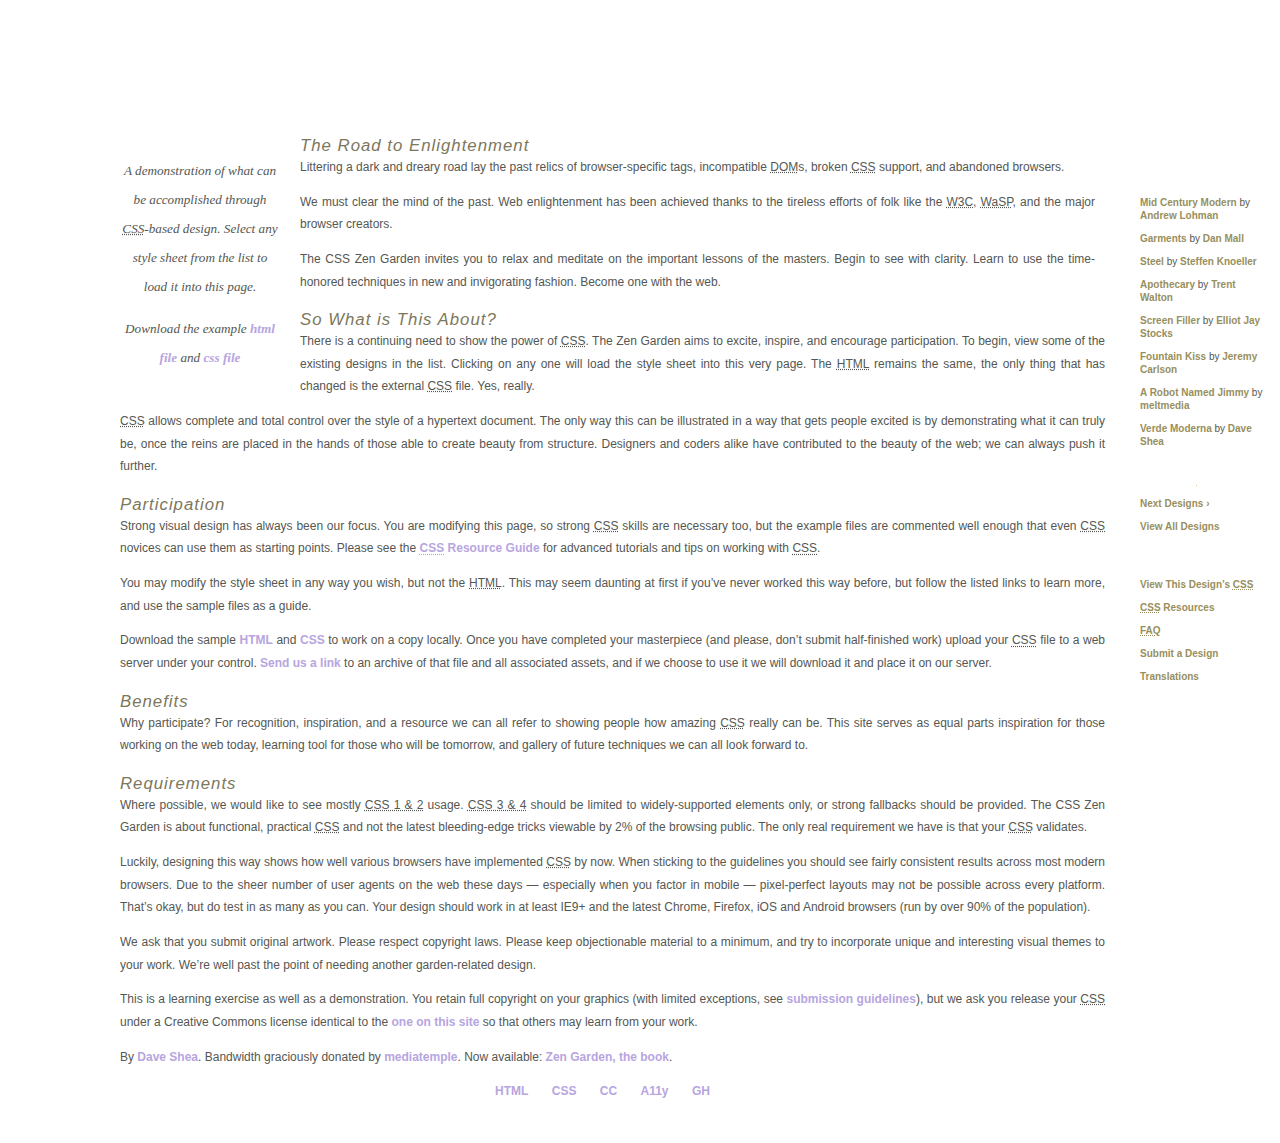
==== project/index.html @ 57f55261 "styleguide outline" ====
<!DOCTYPE html>
<html lang="en">
<head>
	<meta charset="utf-8">
	<title>CSS Zen Garden: The Beauty of CSS Design</title>

	<link rel="stylesheet" media="screen" href="style.css?v=8may2013">
	<link rel="alternate" type="application/rss+xml" title="RSS" href="http://www.csszengarden.com/zengarden.xml">

	<meta name="viewport" content="width=device-width, initial-scale=1.0">
	<meta name="author" content="Dave Shea">
	<meta name="description" content="A demonstration of what can be accomplished visually through CSS-based design.">
	<meta name="robots" content="all">


	<!--[if lt IE 9]>
	<script src="script/html5shiv.js"></script>
	<![endif]-->
</head>

<!--



	View source is a feature, not a bug. Thanks for your curiosity and
	interest in participating!

	Here are the submission guidelines for the new and improved csszengarden.com:

	- CSS3? Of course! Prefix for ALL browsers where necessary.
	- go responsive; test your layout at multiple screen sizes.
	- your browser testing baseline: IE9+, recent Chrome/Firefox/Safari, and iOS/Android
	- Graceful degradation is acceptable, and in fact highly encouraged.
	- use classes for styling. Don't use ids.
	- web fonts are cool, just make sure you have a license to share the files. Hosted 
	  services that are applied via the CSS file (ie. Google Fonts) will work fine, but
	  most that require custom HTML won't. TypeKit is supported, see the readme on this
	  page for usage instructions: https://github.com/mezzoblue/csszengarden.com/

	And a few tips on building your CSS file:

	- use :first-child, :last-child and :nth-child to get at non-classed elements
	- use ::before and ::after to create pseudo-elements for extra styling
	- use multiple background images to apply as many as you need to any element
	- use the Kellum Method for image replacement, if still needed. http://goo.gl/GXxdI
	- don't rely on the extra divs at the bottom. Use ::before and ::after instead.

		
-->

<body id="css-zen-garden">
<div class="page-wrapper">

	<section class="intro" id="zen-intro">
		<header role="banner">
			<h1>CSS Zen Garden</h1>
			<h2>The Beauty of <abbr title="Cascading Style Sheets">CSS</abbr> Design</h2>
		</header>

		<div class="summary" id="zen-summary" role="article">
			<p>A demonstration of what can be accomplished through <abbr title="Cascading Style Sheets">CSS</abbr>-based design. Select any style sheet from the list to load it into this page.</p>
			<p>Download the example <a href="/examples/index" title="This page's source HTML code, not to be modified.">html file</a> and <a href="/examples/style.css" title="This page's sample CSS, the file you may modify.">css file</a></p>
		</div>

		<div class="preamble" id="zen-preamble" role="article">
			<h3>The Road to Enlightenment</h3>
			<p>Littering a dark and dreary road lay the past relics of browser-specific tags, incompatible <abbr title="Document Object Model">DOM</abbr>s, broken <abbr title="Cascading Style Sheets">CSS</abbr> support, and abandoned browsers.</p>
			<p>We must clear the mind of the past. Web enlightenment has been achieved thanks to the tireless efforts of folk like the <abbr title="World Wide Web Consortium">W3C</abbr>, <abbr title="Web Standards Project">WaSP</abbr>, and the major browser creators.</p>
			<p>The CSS Zen Garden invites you to relax and meditate on the important lessons of the masters. Begin to see with clarity. Learn to use the time-honored techniques in new and invigorating fashion. Become one with the web.</p>
		</div>
	</section>

	<div class="main supporting" id="zen-supporting" role="main">
		<div class="explanation" id="zen-explanation" role="article">
			<h3>So What is This About?</h3>
			<p>There is a continuing need to show the power of <abbr title="Cascading Style Sheets">CSS</abbr>. The Zen Garden aims to excite, inspire, and encourage participation. To begin, view some of the existing designs in the list. Clicking on any one will load the style sheet into this very page. The <abbr title="HyperText Markup Language">HTML</abbr> remains the same, the only thing that has changed is the external <abbr title="Cascading Style Sheets">CSS</abbr> file. Yes, really.</p>
			<p><abbr title="Cascading Style Sheets">CSS</abbr> allows complete and total control over the style of a hypertext document. The only way this can be illustrated in a way that gets people excited is by demonstrating what it can truly be, once the reins are placed in the hands of those able to create beauty from structure. Designers and coders alike have contributed to the beauty of the web; we can always push it further.</p>
		</div>

		<div class="participation" id="zen-participation" role="article">
			<h3>Participation</h3>
			<p>Strong visual design has always been our focus. You are modifying this page, so strong <abbr title="Cascading Style Sheets">CSS</abbr> skills are necessary too, but the example files are commented well enough that even <abbr title="Cascading Style Sheets">CSS</abbr> novices can use them as starting points. Please see the <a href="http://www.mezzoblue.com/zengarden/resources/" title="A listing of CSS-related resources"><abbr title="Cascading Style Sheets">CSS</abbr> Resource Guide</a> for advanced tutorials and tips on working with <abbr title="Cascading Style Sheets">CSS</abbr>.</p>
			<p>You may modify the style sheet in any way you wish, but not the <abbr title="HyperText Markup Language">HTML</abbr>. This may seem daunting at first if you&#8217;ve never worked this way before, but follow the listed links to learn more, and use the sample files as a guide.</p>
			<p>Download the sample <a href="/examples/index" title="This page's source HTML code, not to be modified.">HTML</a> and <a href="/examples/style.css" title="This page's sample CSS, the file you may modify.">CSS</a> to work on a copy locally. Once you have completed your masterpiece (and please, don&#8217;t submit half-finished work) upload your <abbr title="Cascading Style Sheets">CSS</abbr> file to a web server under your control. <a href="http://www.mezzoblue.com/zengarden/submit/" title="Use the contact form to send us your CSS file">Send us a link</a> to an archive of that file and all associated assets, and if we choose to use it we will download it and place it on our server.</p>
		</div>

		<div class="benefits" id="zen-benefits" role="article">
			<h3>Benefits</h3>
			<p>Why participate? For recognition, inspiration, and a resource we can all refer to showing people how amazing <abbr title="Cascading Style Sheets">CSS</abbr> really can be. This site serves as equal parts inspiration for those working on the web today, learning tool for those who will be tomorrow, and gallery of future techniques we can all look forward to.</p>
		</div>

		<div class="requirements" id="zen-requirements" role="article">
			<h3>Requirements</h3>
			<p>Where possible, we would like to see mostly <abbr title="Cascading Style Sheets, levels 1 and 2">CSS 1 &amp; 2</abbr> usage. <abbr title="Cascading Style Sheets, levels 3 and 4">CSS 3 &amp; 4</abbr> should be limited to widely-supported elements only, or strong fallbacks should be provided. The CSS Zen Garden is about functional, practical <abbr title="Cascading Style Sheets">CSS</abbr> and not the latest bleeding-edge tricks viewable by 2% of the browsing public. The only real requirement we have is that your <abbr title="Cascading Style Sheets">CSS</abbr> validates.</p>
			<p>Luckily, designing this way shows how well various browsers have implemented <abbr title="Cascading Style Sheets">CSS</abbr> by now. When sticking to the guidelines you should see fairly consistent results across most modern browsers. Due to the sheer number of user agents on the web these days &#8212; especially when you factor in mobile &#8212; pixel-perfect layouts may not be possible across every platform. That&#8217;s okay, but do test in as many as you can. Your design should work in at least IE9+ and the latest Chrome, Firefox, iOS and Android browsers (run by over 90% of the population).</p>
			<p>We ask that you submit original artwork. Please respect copyright laws. Please keep objectionable material to a minimum, and try to incorporate unique and interesting visual themes to your work. We&#8217;re well past the point of needing another garden-related design.</p>
			<p>This is a learning exercise as well as a demonstration. You retain full copyright on your graphics (with limited exceptions, see <a href="http://www.mezzoblue.com/zengarden/submit/guidelines/">submission guidelines</a>), but we ask you release your <abbr title="Cascading Style Sheets">CSS</abbr> under a Creative Commons license identical to the <a href="http://creativecommons.org/licenses/by-nc-sa/3.0/" title="View the Zen Garden's license information.">one on this site</a> so that others may learn from your work.</p>
			<p role="contentinfo">By <a href="http://www.mezzoblue.com/">Dave Shea</a>. Bandwidth graciously donated by <a href="http://www.mediatemple.net/">mediatemple</a>. Now available: <a href="http://www.amazon.com/exec/obidos/ASIN/0321303474/mezzoblue-20/">Zen Garden, the book</a>.</p>
		</div>

		<footer>
			<a href="http://validator.w3.org/check/referer" title="Check the validity of this site&#8217;s HTML" class="zen-validate-html">HTML</a>
			<a href="http://jigsaw.w3.org/css-validator/check/referer" title="Check the validity of this site&#8217;s CSS" class="zen-validate-css">CSS</a>
			<a href="http://creativecommons.org/licenses/by-nc-sa/3.0/" title="View the Creative Commons license of this site: Attribution-NonCommercial-ShareAlike." class="zen-license">CC</a>
			<a href="http://mezzoblue.com/zengarden/faq/#aaa" title="Read about the accessibility of this site" class="zen-accessibility">A11y</a>
			<a href="https://github.com/mezzoblue/csszengarden.com" title="Fork this site on Github" class="zen-github">GH</a>
		</footer>

	</div>


	<aside class="sidebar" role="complementary">
		<div class="wrapper">

			<div class="design-selection" id="design-selection">
				<h3 class="select">Select a Design:</h3>
				<nav role="navigation">
					<ul>
					<li>
						<a href="/221/" class="design-name">Mid Century Modern</a> by						<a href="http://andrewlohman.com/" class="designer-name">Andrew Lohman</a>
					</li>					<li>
						<a href="/220/" class="design-name">Garments</a> by						<a href="http://danielmall.com/" class="designer-name">Dan Mall</a>
					</li>					<li>
						<a href="/219/" class="design-name">Steel</a> by						<a href="http://steffen-knoeller.de" class="designer-name">Steffen Knoeller</a>
					</li>					<li>
						<a href="/218/" class="design-name">Apothecary</a> by						<a href="http://trentwalton.com" class="designer-name">Trent Walton</a>
					</li>					<li>
						<a href="/217/" class="design-name">Screen Filler</a> by						<a href="http://elliotjaystocks.com/" class="designer-name">Elliot Jay Stocks</a>
					</li>					<li>
						<a href="/216/" class="design-name">Fountain Kiss</a> by						<a href="http://jeremycarlson.com" class="designer-name">Jeremy Carlson</a>
					</li>					<li>
						<a href="/215/" class="design-name">A Robot Named Jimmy</a> by						<a href="http://meltmedia.com/" class="designer-name">meltmedia</a>
					</li>					<li>
						<a href="/214/" class="design-name">Verde Moderna</a> by						<a href="http://www.mezzoblue.com/" class="designer-name">Dave Shea</a>
					</li>					</ul>
				</nav>
			</div>

			<div class="design-archives" id="design-archives">
				<h3 class="archives">Archives:</h3>
				<nav role="navigation">
					<ul>
						<li class="next">
							<a href="/214/page1">
								Next Designs <span class="indicator">&rsaquo;</span>
							</a>
						</li>
						<li class="viewall">
							<a href="http://www.mezzoblue.com/zengarden/alldesigns/" title="View every submission to the Zen Garden.">
								View All Designs							</a>
						</li>
					</ul>
				</nav>
			</div>

			<div class="zen-resources" id="zen-resources">
				<h3 class="resources">Resources:</h3>
				<ul>
					<li class="view-css">
						<a href="style.css" title="View the source CSS file of the currently-viewed design.">
							View This Design&#8217;s <abbr title="Cascading Style Sheets">CSS</abbr>						</a>
					</li>
					<li class="css-resources">
						<a href="http://www.mezzoblue.com/zengarden/resources/" title="Links to great sites with information on using CSS.">
							<abbr title="Cascading Style Sheets">CSS</abbr> Resources						</a>
					</li>
					<li class="zen-faq">
						<a href="http://www.mezzoblue.com/zengarden/faq/" title="A list of Frequently Asked Questions about the Zen Garden.">
							<abbr title="Frequently Asked Questions">FAQ</abbr>						</a>
					</li>
					<li class="zen-submit">
						<a href="http://www.mezzoblue.com/zengarden/submit/" title="Send in your own CSS file.">
							Submit a Design						</a>
					</li>
					<li class="zen-translations">
						<a href="http://www.mezzoblue.com/zengarden/translations/" title="View translated versions of this page.">
							Translations						</a>
					</li>
				</ul>
			</div>
		</div>
	</aside>


</div>

<!--

	These superfluous divs/spans were originally provided as catch-alls to add extra imagery.
	These days we have full ::before and ::after support, favour using those instead.
	These only remain for historical design compatibility. They might go away one day.
		
-->
<div class="extra1" role="presentation"></div><div class="extra2" role="presentation"></div><div class="extra3" role="presentation"></div>
<div class="extra4" role="presentation"></div><div class="extra5" role="presentation"></div><div class="extra6" role="presentation"></div>

</body>
</html>
---- project/style.css ----
/* css Zen Garden default style v1.02 */
/* css released under Creative Commons License - http://creativecommons.org/licenses/by-nc-sa/1.0/  */

/* This file based on 'Tranquille' by Dave Shea */
/* You may use this file as a foundation for any new work, but you may find it easier to start from scratch. */
/* Not all elements are defined in this file, so you'll most likely want to refer to the xhtml as well. */

/* Your images should be linked as if the CSS file sits in the same folder as the images. ie. no paths. */


/* basic elements */
html {
	margin: 0;
	padding: 0;
	}
body { 
	font: 75% georgia, sans-serif;
	line-height: 1.88889;
	color: #555753; 
	background: #fff url(http://csszengarden.com/001/blossoms.jpg) no-repeat bottom right; 
	margin: 0; 
	padding: 0;
	}
p { 
	margin-top: 0; 
	text-align: justify;
	}
h3 { 
	font: italic normal 1.4em georgia, sans-serif;
	letter-spacing: 1px; 
	margin-bottom: 0; 
	color: #7D775C;
	}
a:link { 
	font-weight: bold; 
	text-decoration: none; 
	color: #B7A5DF;
	}
a:visited { 
	font-weight: bold; 
	text-decoration: none; 
	color: #D4CDDC;
	}
a:hover, a:focus, a:active { 
	text-decoration: underline; 
	color: #9685BA;
	}
abbr {
	border-bottom: none;
	}


/* specific divs */
.page-wrapper { 
	background: url(http://csszengarden.com/001/zen-bg.jpg) no-repeat top left; 
	padding: 0 175px 0 110px;  
	margin: 0; 
	position: relative;
	}

.intro { 
	min-width: 470px;
	width: 100%;
	}

header h1 { 
	background: transparent url(http://csszengarden.com/001/h1.gif) no-repeat top left;
	margin-top: 10px;
	display: block;
	width: 219px;
	height: 87px;
	float: left;

	text-indent: 100%;
	white-space: nowrap;
	overflow: hidden;
	}
header h2 { 
	background: transparent url(http://csszengarden.com/001/h2.gif) no-repeat top left; 
	margin-top: 58px; 
	margin-bottom: 40px; 
	width: 200px; 
	height: 18px; 
	float: right;

	text-indent: 100%;
	white-space: nowrap;
	overflow: hidden;
	}
header {
	padding-top: 20px;
	height: 87px;
}

.summary {
	clear: both; 
	margin: 20px 20px 20px 10px; 
	width: 160px; 
	float: left;
	}
.summary p {
	font: italic 1.1em/2.2 georgia; 
	text-align: center;
	}

.preamble {
	clear: right; 
	padding: 0px 10px 0 10px;
	}
.supporting {	
	padding-left: 10px; 
	margin-bottom: 40px;
	}

footer { 
	text-align: center; 
	}
footer a:link, footer a:visited { 
	margin-right: 20px; 
	}

.sidebar {
	margin-left: 600px; 
	position: absolute; 
	top: 0; 
	right: 0;
	}
.sidebar .wrapper { 
	font: 10px verdana, sans-serif; 
	background: transparent url(http://csszengarden.com/001/paper-bg.jpg) top left repeat-y; 
	padding: 10px; 
	margin-top: 150px; 
	width: 130px; 
	}
.sidebar h3.select { 
	background: transparent url(http://csszengarden.com/001/h3.gif) no-repeat top left; 
	margin: 10px 0 5px 0; 
	width: 97px; 
	height: 16px; 

	text-indent: 100%;
	white-space: nowrap;
	overflow: hidden;
	}
.sidebar h3.archives { 
	background: transparent url(http://csszengarden.com/001/h5.gif) no-repeat top left; 
	margin: 25px 0 5px 0; 
	width:57px; 
	height: 14px; 

	text-indent: 100%;
	white-space: nowrap;
	overflow: hidden;
	}
.sidebar h3.resources { 
	background: transparent url(http://csszengarden.com/001/h6.gif) no-repeat top left; 
	margin: 25px 0 5px 0; 
	width:63px; 
	height: 10px; 

	text-indent: 100%;
	white-space: nowrap;
	overflow: hidden;
	}


.sidebar ul {
	margin: 0;
	padding: 0;
	}
.sidebar li {
	line-height: 1.3em; 
	background: transparent url(http://csszengarden.com/001/cr1.gif) no-repeat top center; 
	display: block; 
	padding-top: 5px; 
	margin-bottom: 5px;
	list-style-type: none;
	}
.sidebar li a:link {
	color: #988F5E;
	}
.sidebar li a:visited {
	color: #B3AE94;
	}


.extra1 {
	background: transparent url(http://csszengarden.com/001/cr2.gif) top left no-repeat; 
	position: absolute; 
	top: 40px; 
	right: 0; 
	width: 148px; 
	height: 110px;
	}
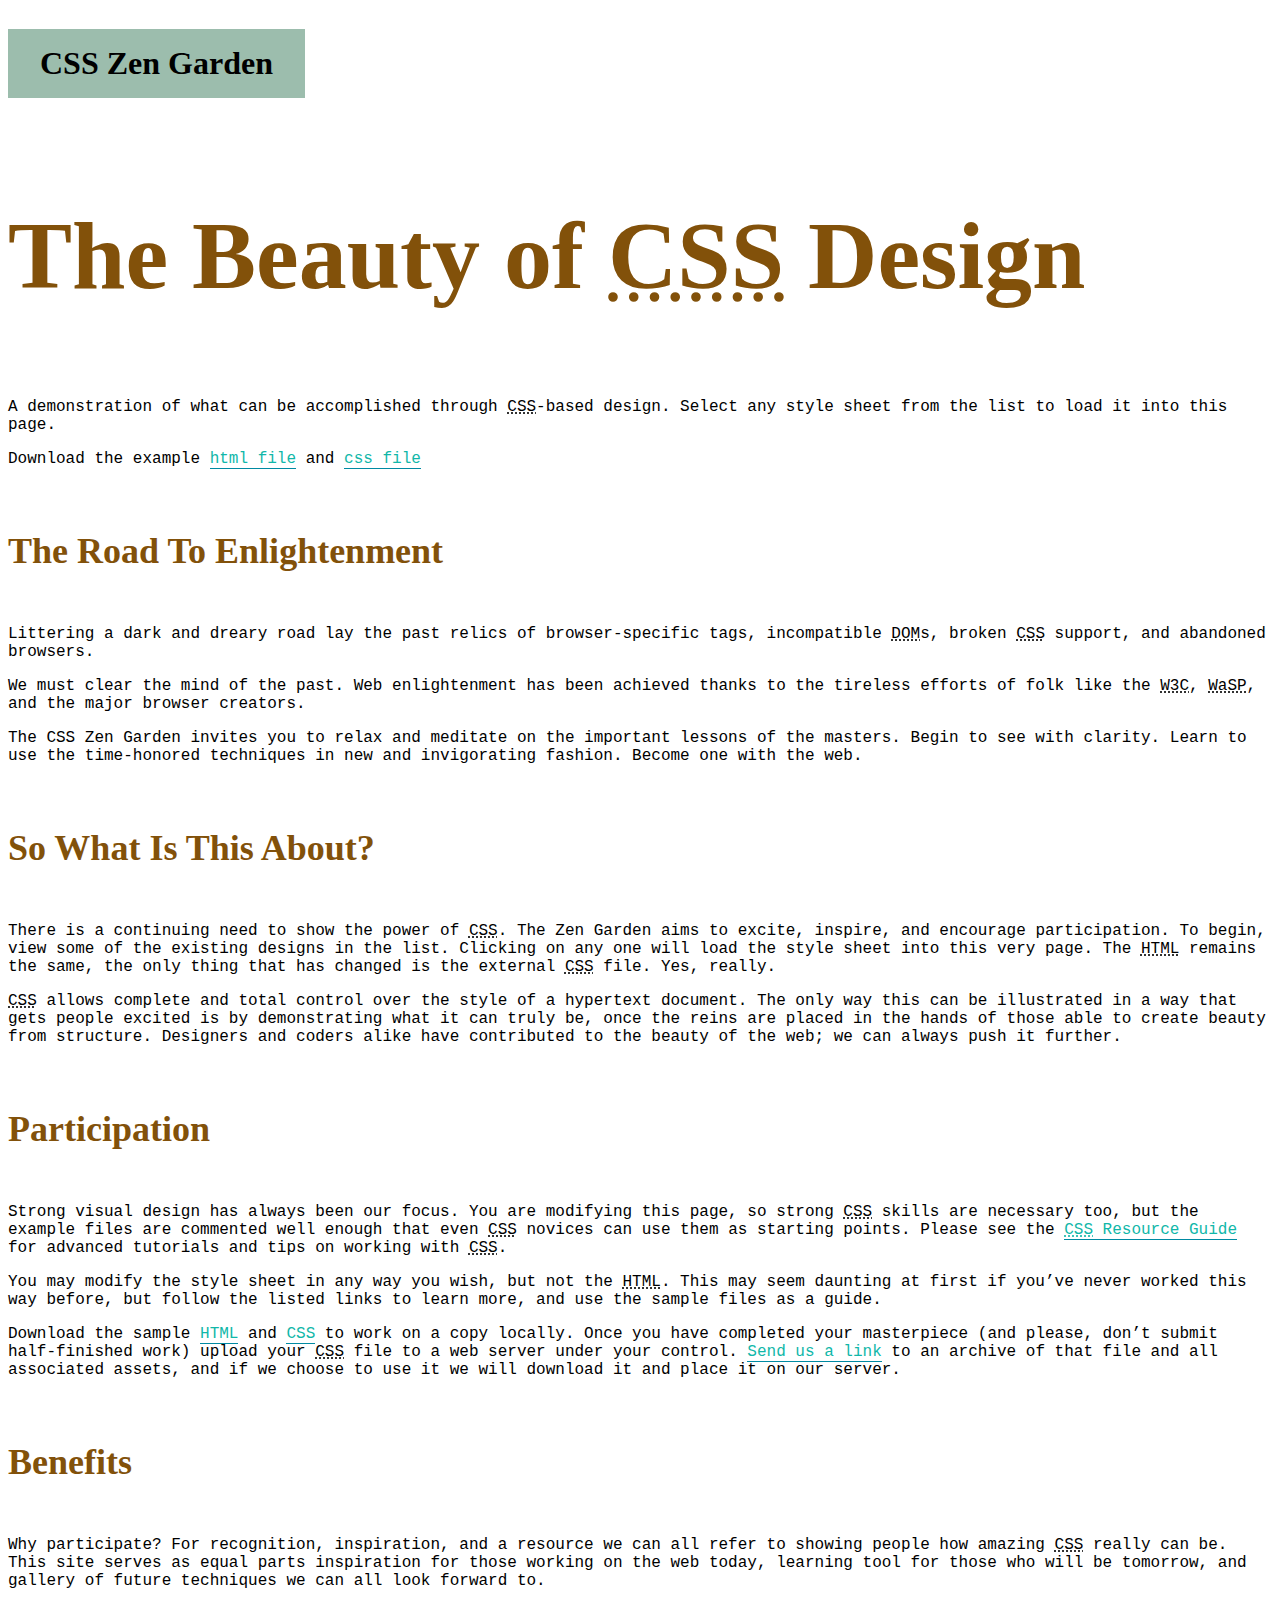
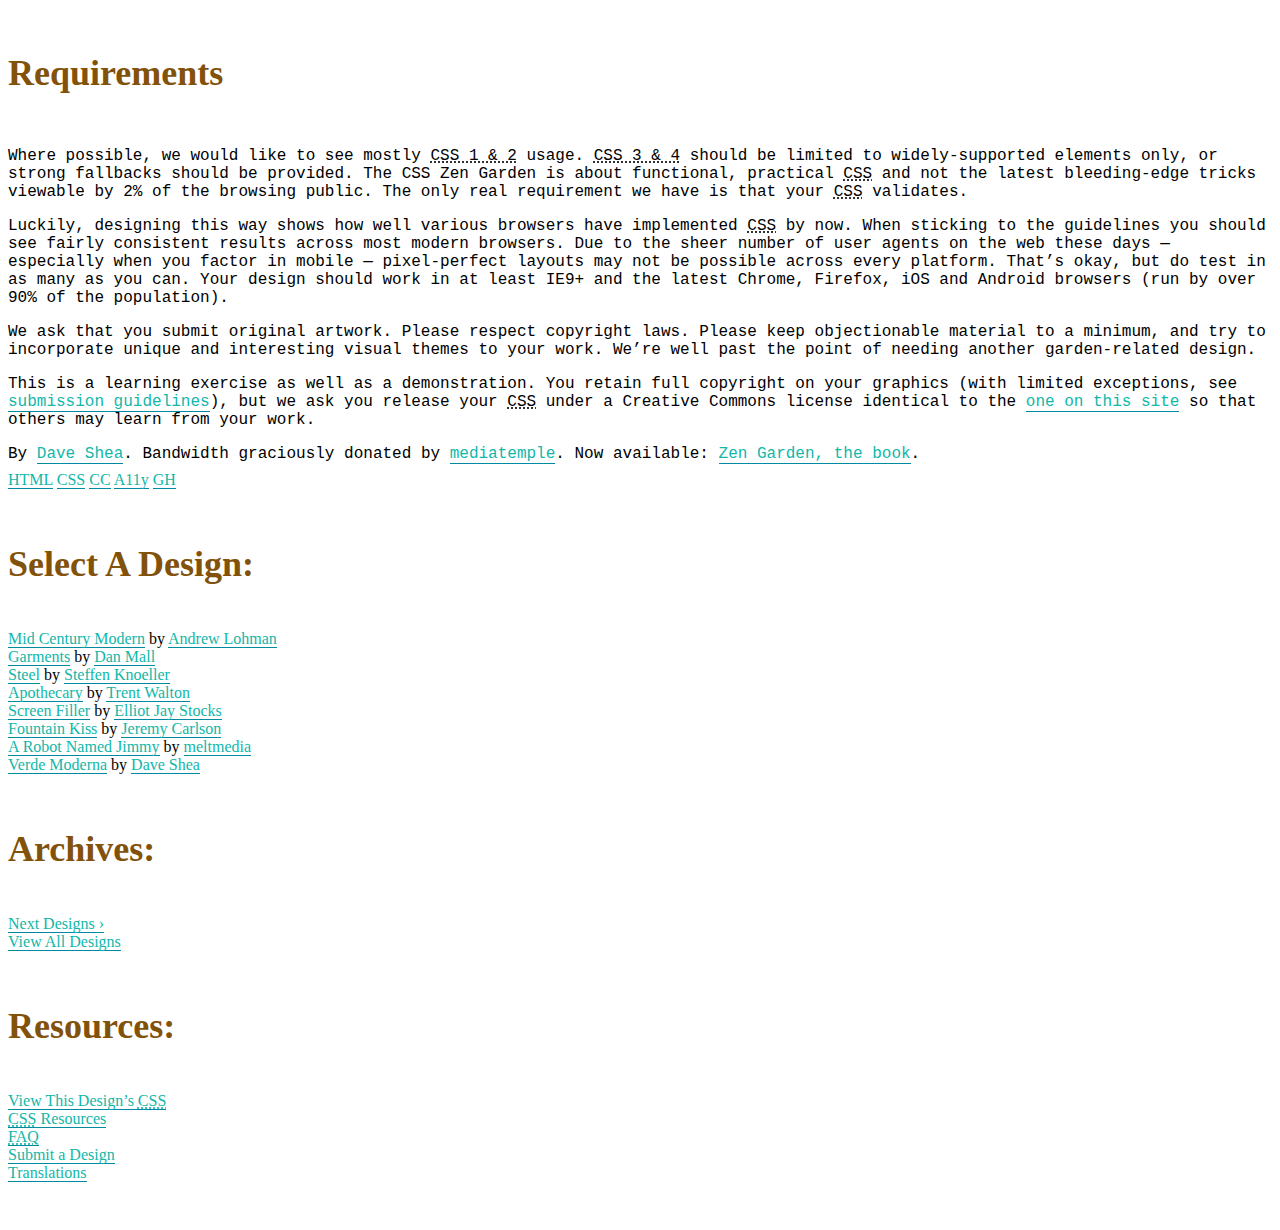
==== commit faf83ee9: "moved assets out of folder; created scss files" ====
--- a/project/index.html
+++ b/project/index.html
@@ -4,14 +4,13 @@
 	<meta charset="utf-8">
 	<title>CSS Zen Garden: The Beauty of CSS Design</title>
 
-	<link rel="stylesheet" media="screen" href="style.css?v=8may2013">
+	<link rel="stylesheet" media="screen" href="style-pattern.css">
 	<link rel="alternate" type="application/rss+xml" title="RSS" href="http://www.csszengarden.com/zengarden.xml">
 
 	<meta name="viewport" content="width=device-width, initial-scale=1.0">
 	<meta name="author" content="Dave Shea">
 	<meta name="description" content="A demonstration of what can be accomplished visually through CSS-based design.">
 	<meta name="robots" content="all">
-
 
 	<!--[if lt IE 9]>
 	<script src="script/html5shiv.js"></script>
--- a/project/style-pattern.css
+++ b/project/style-pattern.css
@@ -0,0 +1,66 @@
+@import url("https://fonts.googleapis.com/css2?family=Courier+Prime&family=Cousine&family=Merriweather&family=Playfair+Display&display=swap");
+img {
+  max-width: 75%;
+  display: block;
+  margin-left: auto;
+  margin-right: auto;
+}
+
+h2,
+.font-h2 {
+  font-family: Georgia, serif;
+}
+
+h3,
+.font-h3 {
+  font-family: Georgia, serif;
+  text-transform: capitalize;
+}
+
+h1,
+.font-h1 {
+  font-family: Georgia, serif;
+}
+
+h1 {
+  background: #9CBDAD;
+  color: black;
+  display: inline-block;
+  padding: 0.5em 1em;
+}
+
+h2 {
+  color: #82510A;
+  font-size: 6em;
+}
+
+h3 {
+  color: #82510A;
+  font-size: 2.25em;
+  padding: 0.5em 0 0.25em 0;
+}
+
+p {
+  font-family: "proxima nova", monospace;
+  padding: 0.5em 0;
+  margin: 0;
+}
+
+a {
+  border-bottom: 1px solid #008AA2;
+  color: #11B7A9;
+  text-decoration: none;
+}
+
+a:hover {
+  color: #F77879;
+  border-bottom: 1px solid #F77879;
+}
+
+ul {
+  list-style-type: none;
+  margin: 0;
+  padding: 0;
+}
+
+/*# sourceMappingURL=style-pattern.css.map */
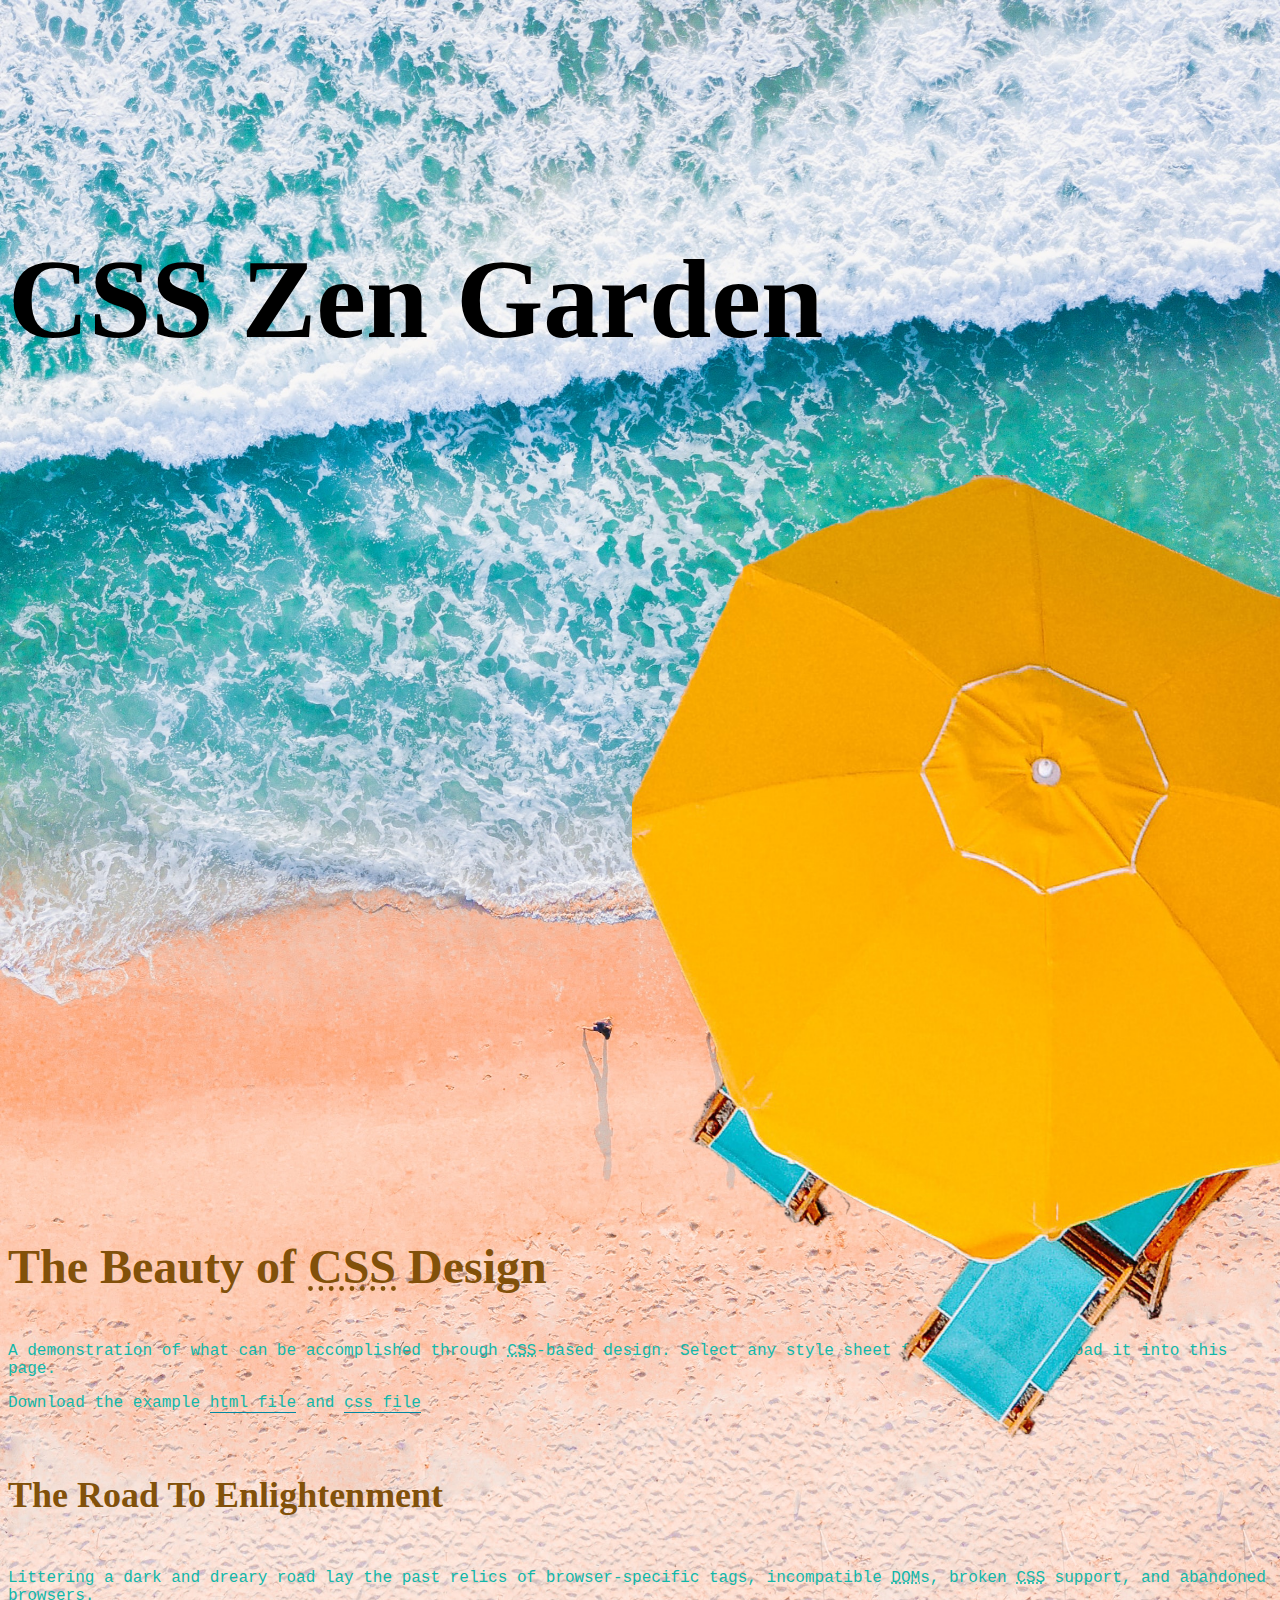
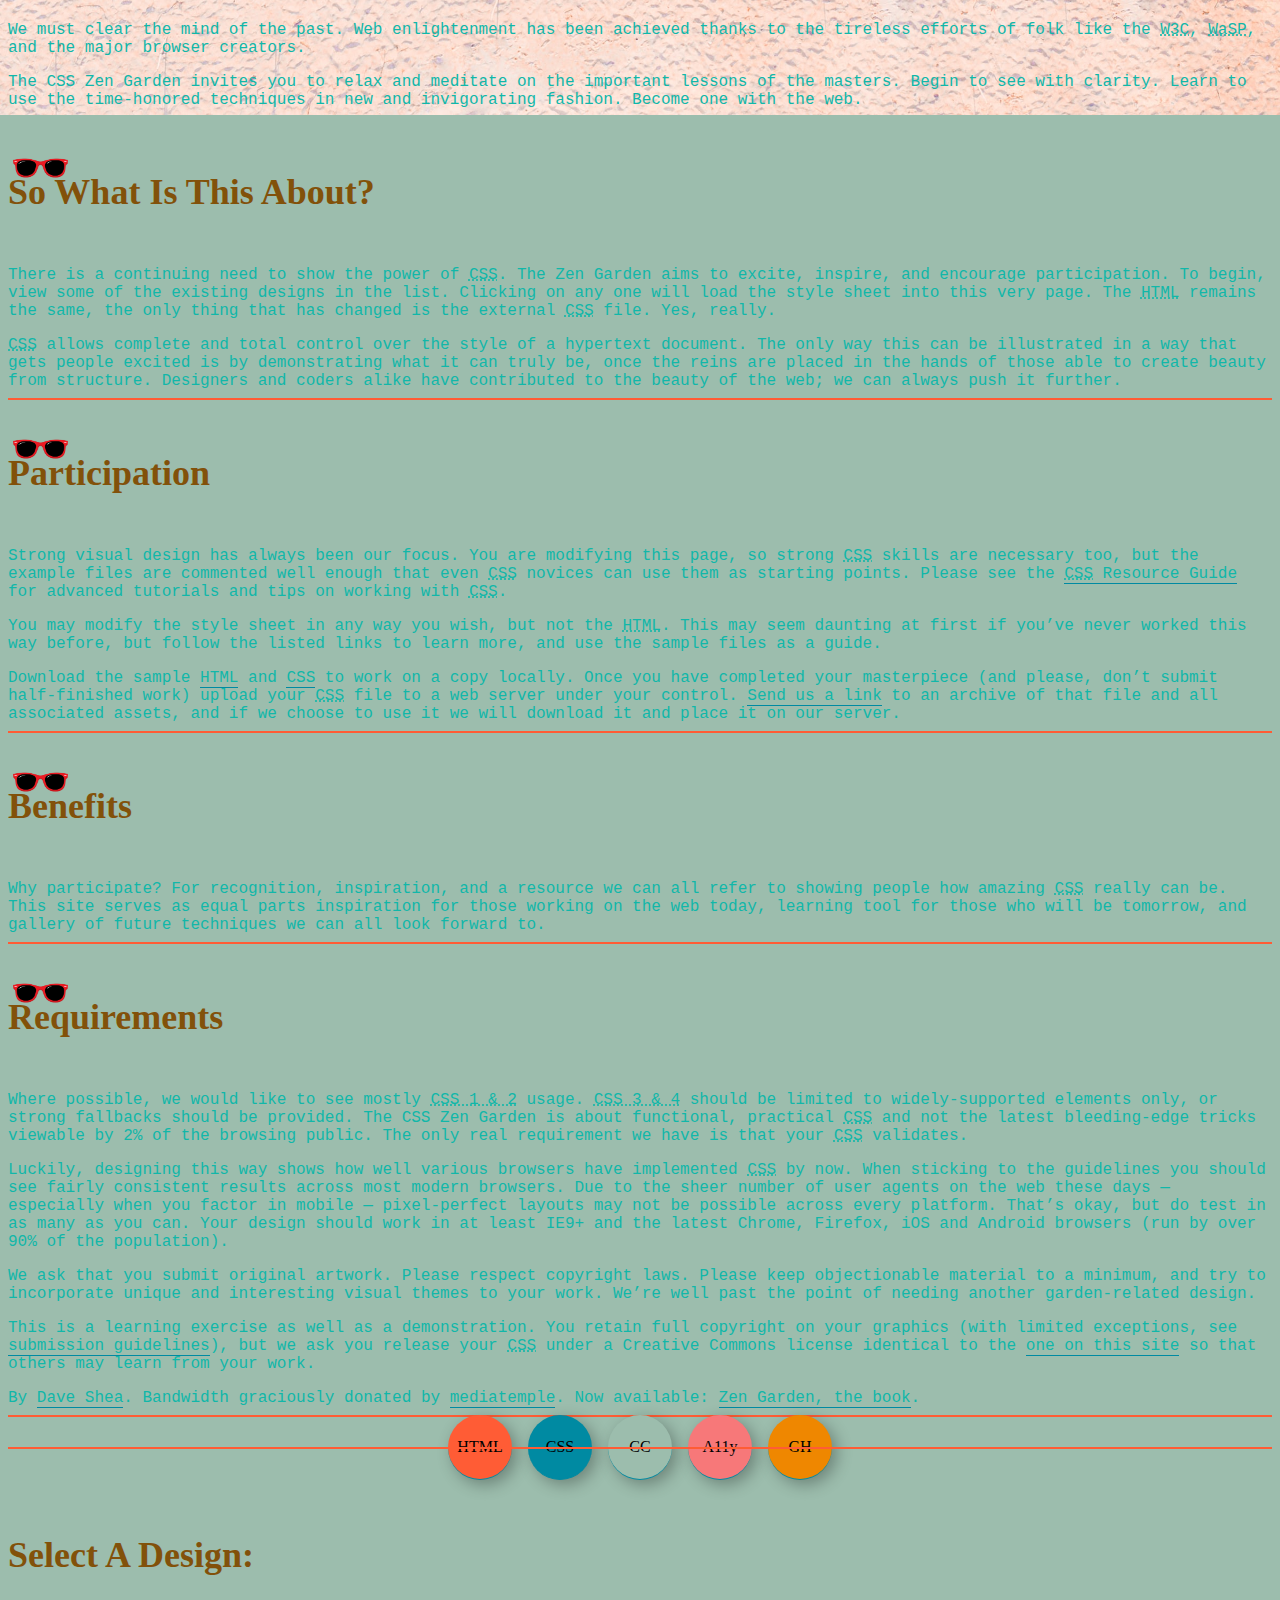
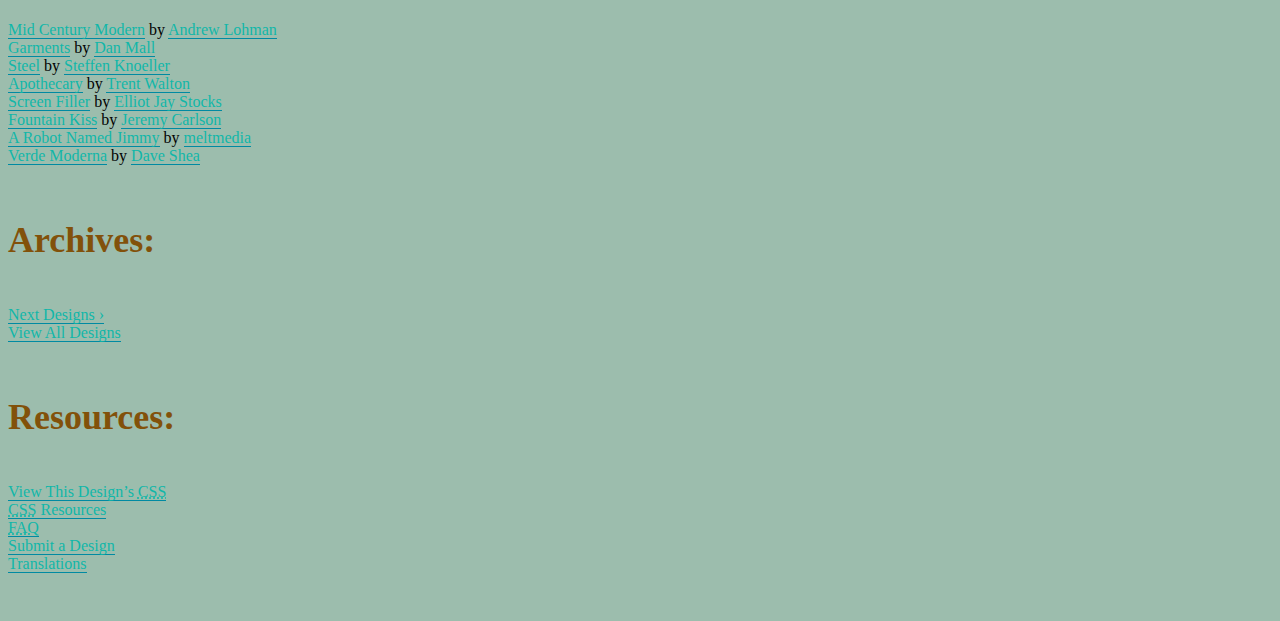
==== commit 4c56af6e: "fixed file names" ====
--- a/project/index.html
+++ b/project/index.html
@@ -4,7 +4,7 @@
 	<meta charset="utf-8">
 	<title>CSS Zen Garden: The Beauty of CSS Design</title>
 
-	<link rel="stylesheet" media="screen" href="style-pattern.css">
+	<link rel="stylesheet" media="screen" href="style.css">
 	<link rel="alternate" type="application/rss+xml" title="RSS" href="http://www.csszengarden.com/zengarden.xml">
 
 	<meta name="viewport" content="width=device-width, initial-scale=1.0">
--- a/project/style.css
+++ b/project/style.css
@@ -0,0 +1,270 @@
+@import url("https://fonts.googleapis.com/css2?family=Courier+Prime&family=Cousine&family=Merriweather&family=Playfair+Display&display=swap");
+img {
+  max-width: 75%;
+  display: block;
+  margin-left: auto;
+  margin-right: auto;
+}
+
+h2 {
+  font-family: Georgia, serif;
+  color: #82510A;
+  font-size: 3em;
+}
+
+h3 {
+  font-family: Georgia, serif;
+  text-transform: capitalize;
+  color: #82510A;
+  font-size: 2.25em;
+  padding: 0.5em 0 0.25em 0;
+}
+
+h1 {
+  font-family: Georgia, serif;
+  color: black;
+  font-size: 4rem;
+  padding-top: 2rem;
+  padding-bottom: 5rem;
+}
+@media (min-width: 800px) {
+  h1 {
+    font-size: 7rem;
+    padding-top: 10rem;
+    padding-bottom: 50rem;
+  }
+}
+
+p {
+  font-family: "proxima nova", monospace;
+  padding: 0.5em 0;
+  margin: 0;
+  color: #11B7A9;
+}
+
+a {
+  border-bottom: 1px solid #008AA2;
+  color: #11B7A9;
+  text-decoration: none;
+}
+
+a:hover {
+  color: #F77879;
+  border-bottom: 1px solid #F77879;
+}
+
+ul {
+  list-style-type: none;
+  margin: 0;
+  padding: 0;
+}
+
+.explanation, .participation, .benefits, .requirements {
+  display: block;
+}
+.explanation::before, .participation::before, .benefits::before, .requirements::before {
+  content: "";
+  /* @Debbie 
+  delete position absolute */
+  background-image: url(red_glasses.png);
+  background-repeat: no-repeat;
+  background-size: 65px 30px;
+  width: 65px;
+  height: 30px;
+  display: inline-block;
+  position: absolute;
+}
+.explanation::after, .participation::after, .benefits::after, .requirements::after {
+  content: "";
+  position: absolute;
+  width: 100%;
+  height: 2px;
+  display: block;
+  clear: both;
+  background-color: #FF5C35;
+}
+
+/* Footer CSS/Git/etc. */
+footer {
+  display: flex;
+  justify-content: space-between;
+}
+@media (min-width: 800px) {
+  footer {
+    justify-content: center;
+    gap: 1rem;
+  }
+}
+
+footer a:first-child {
+  height: 4rem;
+  width: 4rem;
+  background-color: #FF5C35;
+  border-radius: 50%;
+  display: flex;
+  justify-content: center;
+  align-items: center;
+  color: black;
+  box-shadow: 0.3em 0.3em 1em rgba(0, 0, 0, 0.3);
+}
+
+footer a:nth-child(2) {
+  height: 4rem;
+  width: 4rem;
+  background-color: #008AA2;
+  border-radius: 50%;
+  display: flex;
+  justify-content: center;
+  align-items: center;
+  color: black;
+  box-shadow: 0.3em 0.3em 1em rgba(0, 0, 0, 0.3);
+}
+
+footer a:nth-child(3) {
+  height: 4rem;
+  width: 4rem;
+  background-color: #9CBDAD;
+  border-radius: 50%;
+  display: flex;
+  justify-content: center;
+  align-items: center;
+  color: black;
+  box-shadow: 0.3em 0.3em 1em rgba(0, 0, 0, 0.3);
+}
+
+footer a:nth-child(4) {
+  height: 4rem;
+  width: 4rem;
+  background-color: #F77879;
+  border-radius: 50%;
+  display: flex;
+  justify-content: center;
+  align-items: center;
+  color: black;
+  box-shadow: 0.3em 0.3em 1em rgba(0, 0, 0, 0.3);
+}
+
+footer a:nth-child(5) {
+  height: 4rem;
+  width: 4rem;
+  background-color: #EF8700;
+  border-radius: 50%;
+  display: flex;
+  justify-content: center;
+  align-items: center;
+  color: black;
+  box-shadow: 0.3em 0.3em 1em rgba(0, 0, 0, 0.3);
+}
+
+/* @Debbie, I'd recommend putting the sunglasses before the h3,
+   so delete the before above (lines 142-144), and replace 
+   it with this below:
+
+.explanation h3, .participation h3, .benefits h3, .requirements h3 {
+    display: block;
+    &::before {
+        @include sunglasses();
+    } } */
+/* NUMBERS BY REQUIREMENT PARAGRAPH */
+@media (max-width: 400px) {
+  .requirements > p {
+    margin-left: 3rem;
+  }
+  .requirements > p:first-of-type::before {
+    content: "1";
+    font-size: 4rem;
+    font-weight: 800;
+    color: #008AA2;
+    position: absolute;
+    margin-left: -3rem;
+  }
+  .requirements > p:nth-of-type(2)::before {
+    content: "2";
+    font-size: 4rem;
+    font-weight: 800;
+    color: #FF5C35;
+    position: absolute;
+    margin-left: -3rem;
+  }
+  .requirements > p:nth-of-type(3)::before {
+    content: "3";
+    font-size: 4rem;
+    font-weight: 800;
+    color: #F77879;
+    position: absolute;
+    margin-left: -3rem;
+  }
+  .requirements > p:nth-of-type(4)::before {
+    content: "4";
+    font-size: 4rem;
+    font-weight: 800;
+    color: #EF8700;
+    position: absolute;
+    margin-left: -3rem;
+  }
+}
+
+@media (min-width: 800px) {
+  footer {
+    position: relative;
+  }
+  footer::before {
+    content: "";
+    position: absolute;
+    width: 42rem;
+    height: 2px;
+    display: block;
+    clear: both;
+    left: 0px;
+    top: 50%;
+    background-color: #FF5C35;
+  }
+  footer::after {
+    content: "";
+    position: absolute;
+    width: 42rem;
+    height: 2px;
+    display: block;
+    clear: both;
+    right: 0px;
+    top: 50%;
+    background-color: #FF5C35;
+  }
+}
+
+h1::after {
+  content: "";
+  background-image: url(yellow_umbrella_with_chairs.png);
+  background-repeat: no-repeat;
+  background-size: 10rem 13rem;
+  width: 10rem;
+  height: 13rem;
+  display: inline-block;
+  position: absolute;
+  right: -4rem;
+  top: 6rem;
+  overflow: hidden;
+  -webkit-transform: rotate(180deg);
+  -moz-transform: rotate(180deg);
+  -ms-transform: rotate(180deg);
+  -o-transform: rotate(180deg);
+  transform: rotate(180deg);
+}
+@media (min-width: 800px) {
+  h1::after {
+    background-size: 50rem 65rem;
+    width: 50rem;
+    height: 65rem;
+    right: -10rem;
+    top: 25rem;
+  }
+}
+
+#css-zen-garden {
+  background: url(beach_background.jpg) top center no-repeat, url(background_sand.png) center repeat;
+  background-color: #9CBDAD;
+  background-size: 100%;
+  position: relative;
+}
+
+/*# sourceMappingURL=style.css.map */
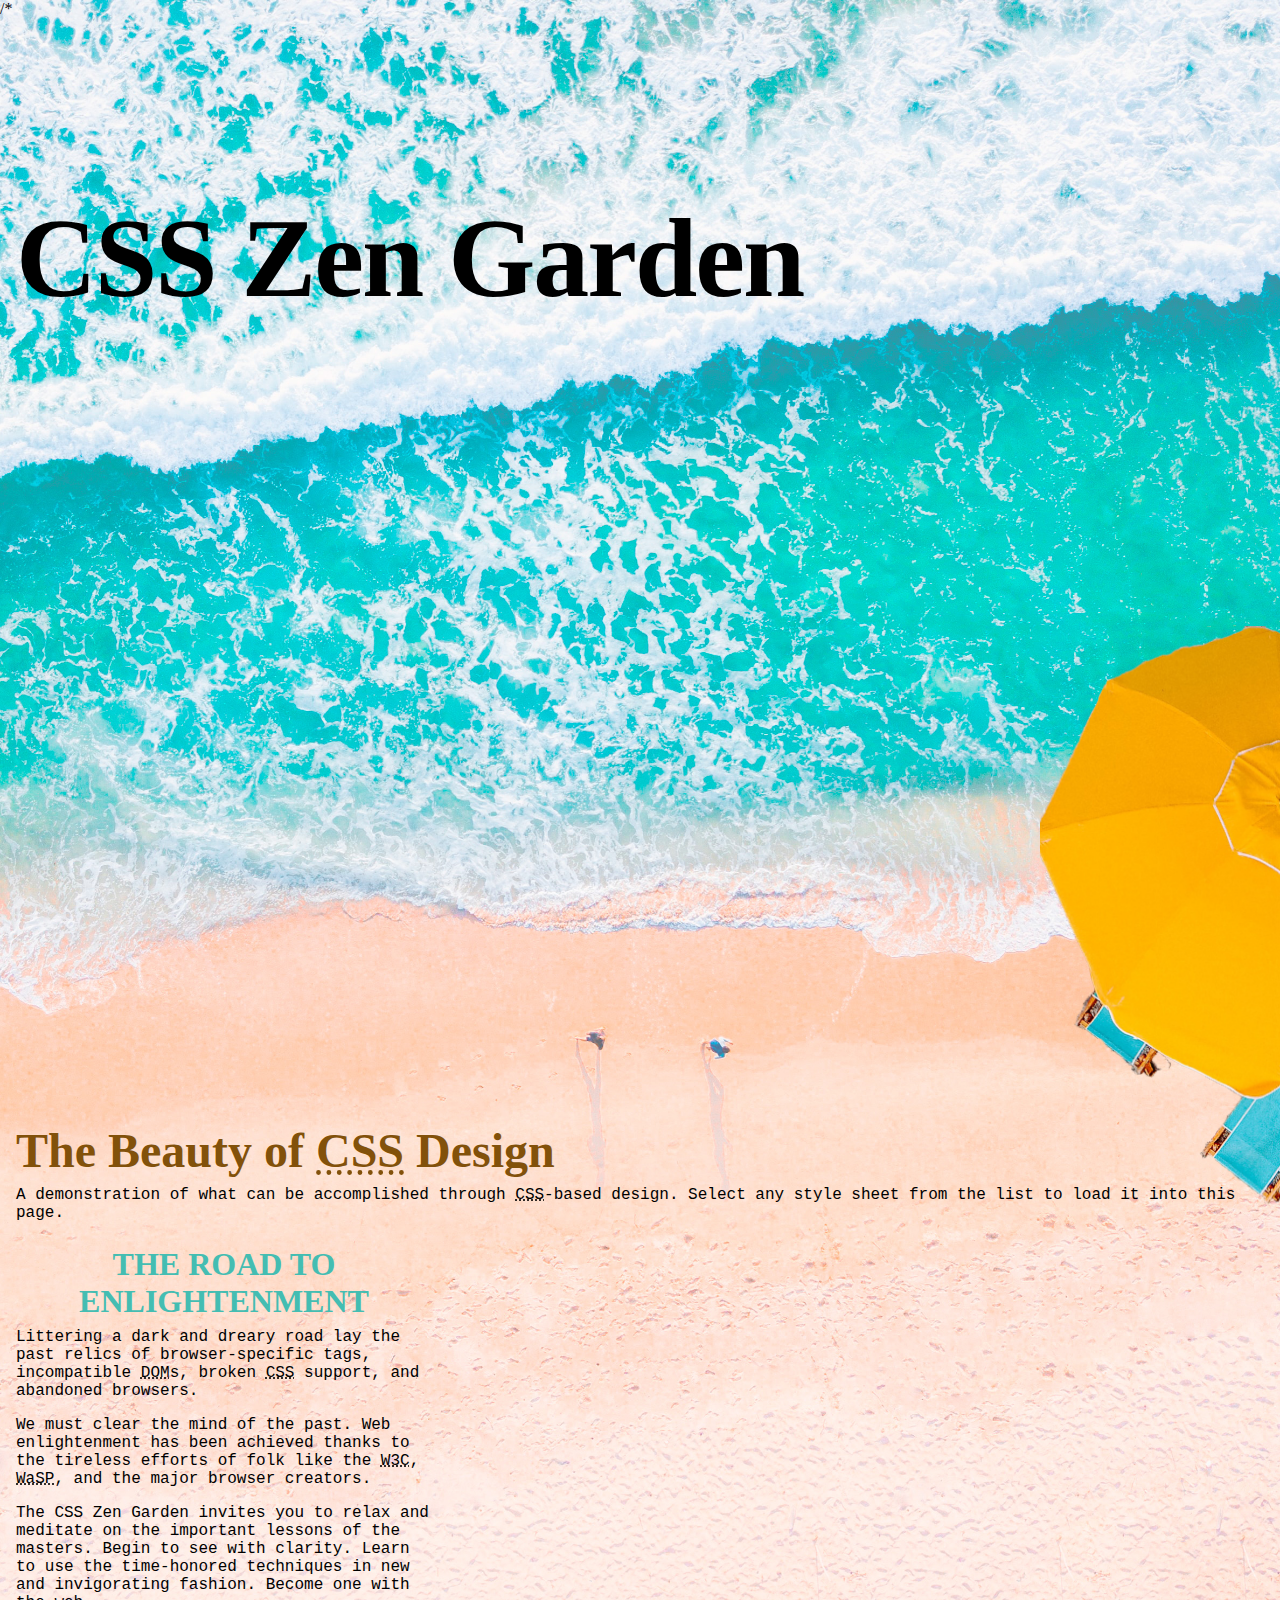
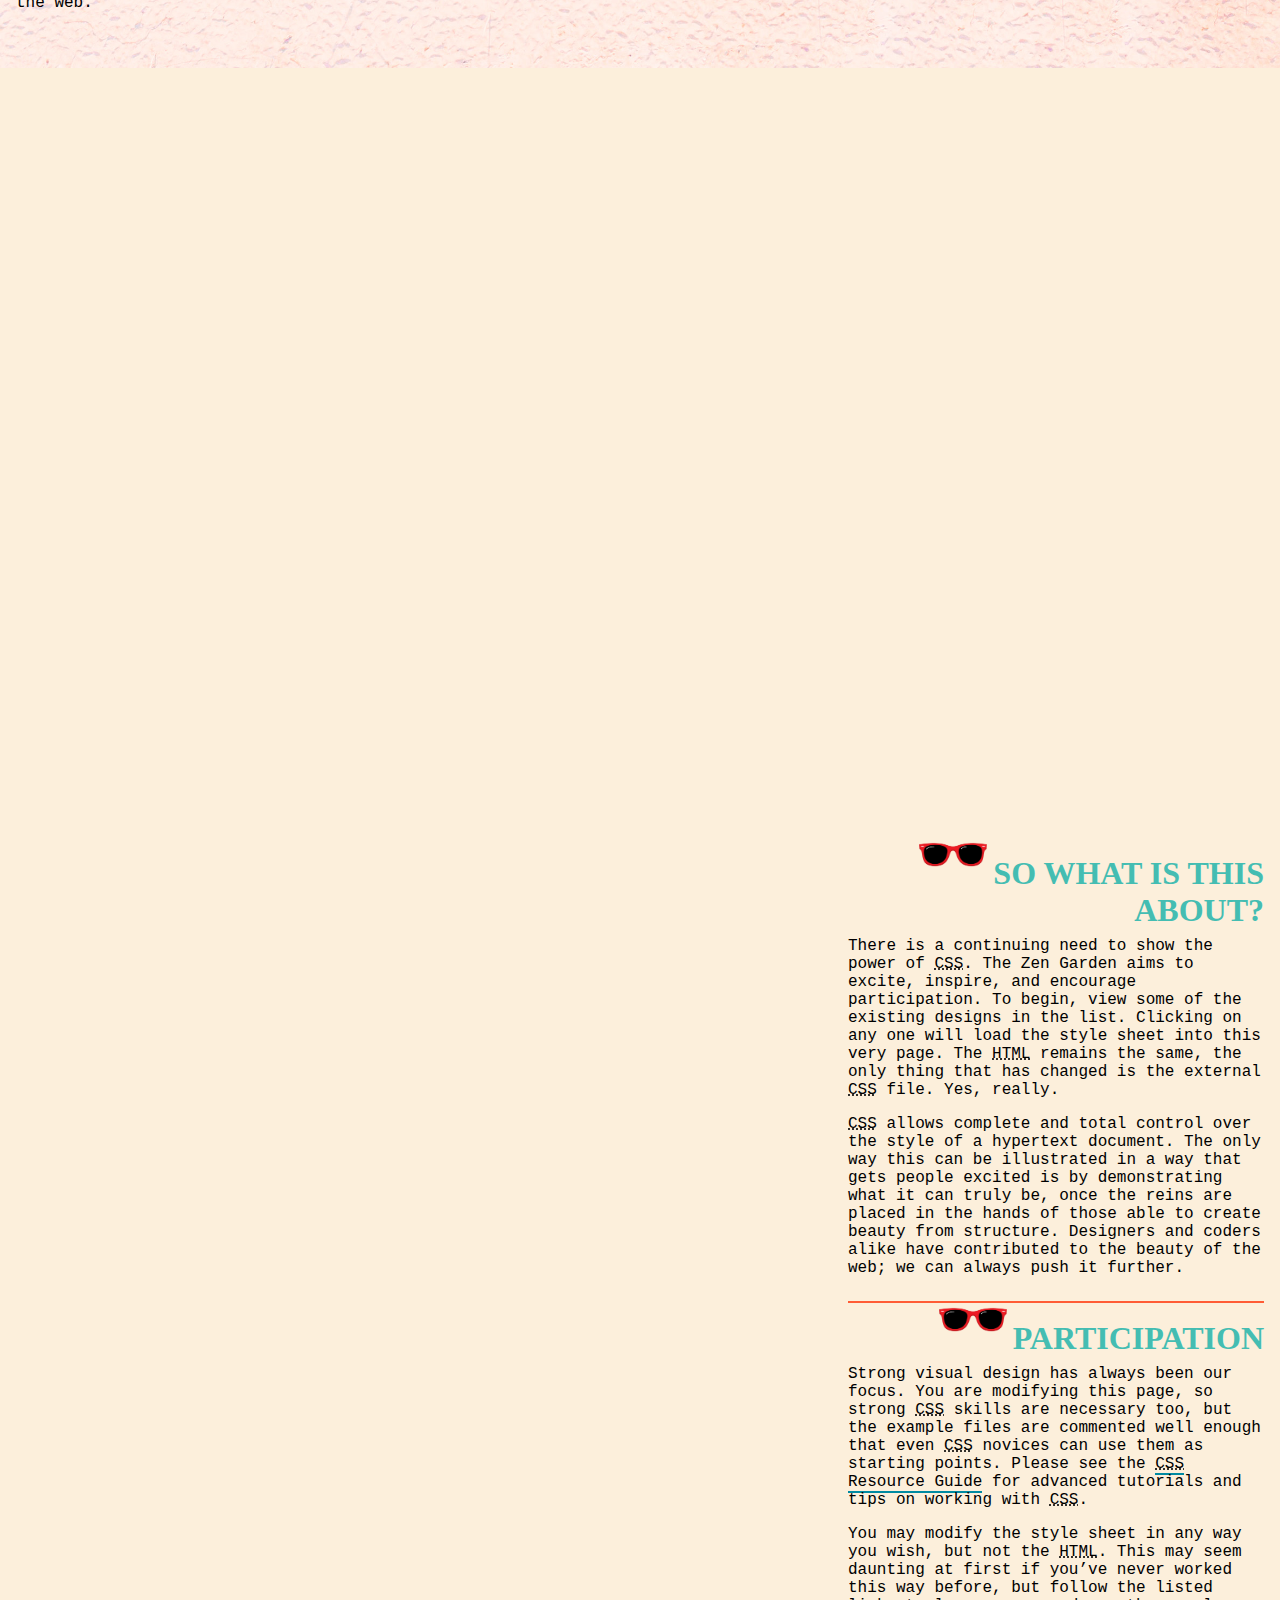
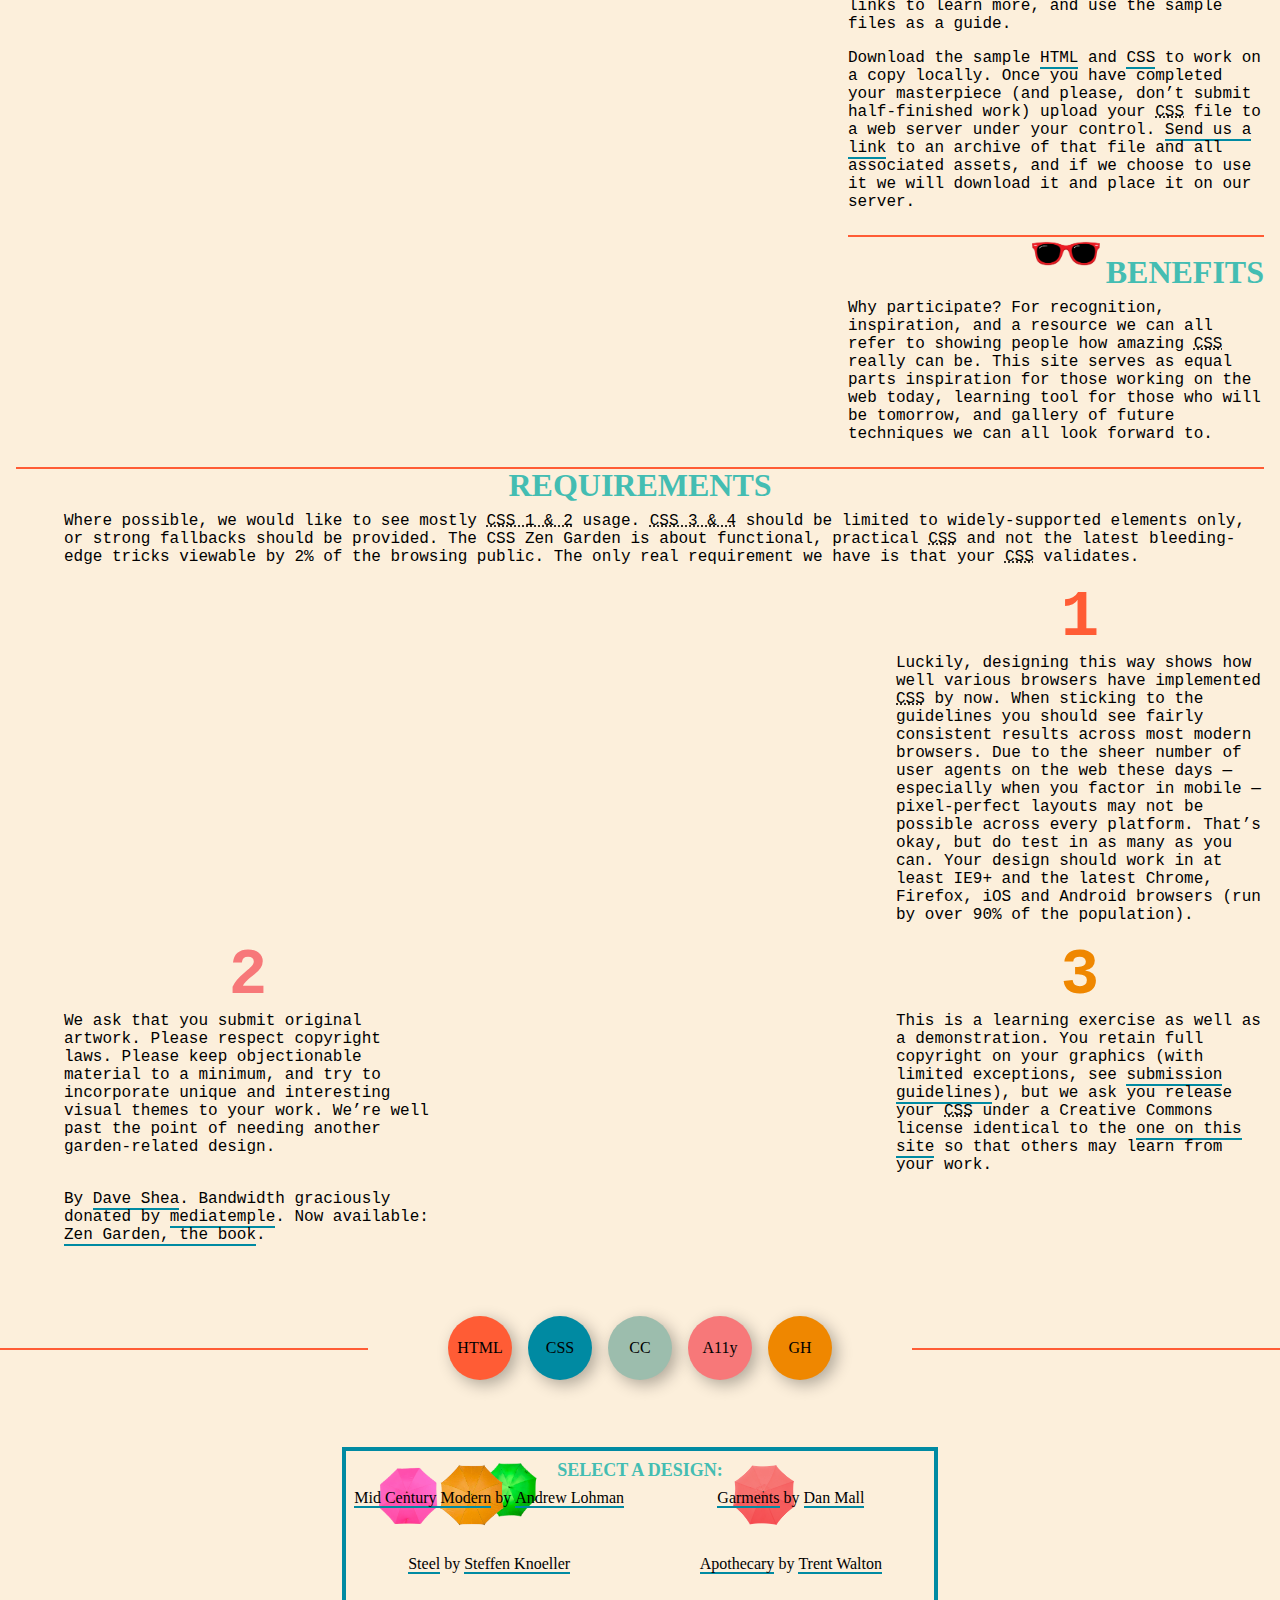
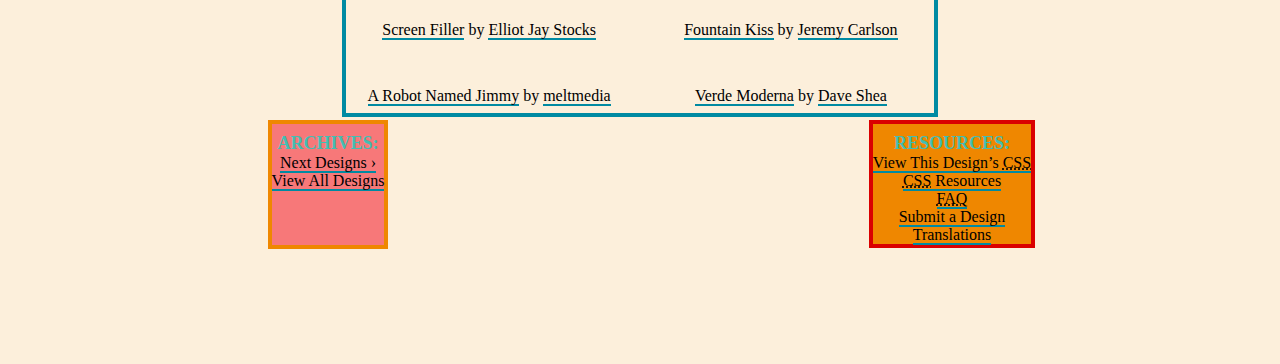
==== commit b1f2291f: "changed numbers in requirement section" ====
--- a/project/index.html
+++ b/project/index.html
@@ -15,7 +15,7 @@
 	<!--[if lt IE 9]>
 	<script src="script/html5shiv.js"></script>
 	<![endif]-->
-</head>
+</head>/*
 
 <!--
 
--- a/project/style.css
+++ b/project/style.css
@@ -1,4 +1,40 @@
 @import url("https://fonts.googleapis.com/css2?family=Courier+Prime&family=Cousine&family=Merriweather&family=Playfair+Display&display=swap");
+@keyframes rotate {
+  0% {
+    transform: rotate(0);
+  }
+  50% {
+    transform: rotate(180deg);
+  }
+  100% {
+    transform: rotate(360deg);
+  }
+}
+* {
+  margin: 0 auto;
+  padding: 0;
+}
+
+html {
+  background-color: #fcefdb;
+  width: 100%;
+  content: " ";
+  background-image: url("background_sand.png");
+  background-repeat: repeat-y;
+  background-size: contain;
+}
+
+body {
+  width: 100%;
+  content: " ";
+  background: url(beach_background.jpg) top center no-repeat;
+  background-size: contain;
+  position: relative;
+}
+body .page-wrapper {
+  padding: 1rem;
+}
+
 img {
   max-width: 75%;
   display: block;
@@ -10,22 +46,27 @@
   font-family: Georgia, serif;
   color: #82510A;
   font-size: 3em;
+  margin-bottom: 0;
 }
 
 h3 {
   font-family: Georgia, serif;
-  text-transform: capitalize;
-  color: #82510A;
-  font-size: 2.25em;
-  padding: 0.5em 0 0.25em 0;
+  text-transform: uppercase;
+  color: #44bdb2;
+  font-size: 2em;
+  padding: 0.5em 0 0 0;
+  text-align: right;
+  margin-bottom: 0;
 }
 
 h1 {
   font-family: Georgia, serif;
   color: black;
-  font-size: 4rem;
-  padding-top: 2rem;
-  padding-bottom: 5rem;
+  font-size: 3rem;
+  padding-top: 0;
+  padding-bottom: 16rem;
+  letter-spacing: -2px;
+  text-align: left;
 }
 @media (min-width: 800px) {
   h1 {
@@ -39,18 +80,25 @@
   font-family: "proxima nova", monospace;
   padding: 0.5em 0;
   margin: 0;
-  color: #11B7A9;
+  color: black;
+}
+
+.preamble h3 {
+  text-align: center;
+}
+
+.summary p ~ p {
+  display: none;
 }
 
 a {
-  border-bottom: 1px solid #008AA2;
-  color: #11B7A9;
+  border-bottom: 2px solid #008AA2;
+  color: black;
   text-decoration: none;
 }
-
 a:hover {
   color: #F77879;
-  border-bottom: 1px solid #F77879;
+  border-bottom: 1px solid #008AA2;
 }
 
 ul {
@@ -59,35 +107,34 @@
   padding: 0;
 }
 
-.explanation, .participation, .benefits, .requirements {
+.explanation,
+.participation,
+.benefits,
+.requirements {
   display: block;
 }
-.explanation::before, .participation::before, .benefits::before, .requirements::before {
-  content: "";
-  /* @Debbie 
-  delete position absolute */
-  background-image: url(red_glasses.png);
-  background-repeat: no-repeat;
-  background-size: 65px 30px;
-  width: 65px;
-  height: 30px;
-  display: inline-block;
-  position: absolute;
-}
-.explanation::after, .participation::after, .benefits::after, .requirements::after {
-  content: "";
-  position: absolute;
-  width: 100%;
-  height: 2px;
-  display: block;
-  clear: both;
-  background-color: #FF5C35;
+@media (min-width: 800px) {
+  .explanation::after,
+.participation::after,
+.benefits::after,
+.requirements::after {
+    content: "";
+    position: absolute;
+    width: 100%;
+    height: 2px;
+    display: block;
+    clear: both;
+    background-color: #FF5C35;
+    margin-top: 1rem;
+  }
 }
 
 /* Footer CSS/Git/etc. */
 footer {
   display: flex;
   justify-content: space-between;
+  margin-top: 4rem;
+  margin-bottom: 4rem;
 }
 @media (min-width: 800px) {
   footer {
@@ -95,7 +142,9 @@
     gap: 1rem;
   }
 }
-
+footer a {
+  border-bottom: none;
+}
 footer a:first-child {
   height: 4rem;
   width: 4rem;
@@ -107,7 +156,6 @@
   color: black;
   box-shadow: 0.3em 0.3em 1em rgba(0, 0, 0, 0.3);
 }
-
 footer a:nth-child(2) {
   height: 4rem;
   width: 4rem;
@@ -119,7 +167,6 @@
   color: black;
   box-shadow: 0.3em 0.3em 1em rgba(0, 0, 0, 0.3);
 }
-
 footer a:nth-child(3) {
   height: 4rem;
   width: 4rem;
@@ -131,7 +178,6 @@
   color: black;
   box-shadow: 0.3em 0.3em 1em rgba(0, 0, 0, 0.3);
 }
-
 footer a:nth-child(4) {
   height: 4rem;
   width: 4rem;
@@ -143,7 +189,6 @@
   color: black;
   box-shadow: 0.3em 0.3em 1em rgba(0, 0, 0, 0.3);
 }
-
 footer a:nth-child(5) {
   height: 4rem;
   width: 4rem;
@@ -156,51 +201,89 @@
   box-shadow: 0.3em 0.3em 1em rgba(0, 0, 0, 0.3);
 }
 
-/* @Debbie, I'd recommend putting the sunglasses before the h3,
-   so delete the before above (lines 142-144), and replace 
-   it with this below:
-
-.explanation h3, .participation h3, .benefits h3, .requirements h3 {
-    display: block;
-    &::before {
-        @include sunglasses();
-    } } */
+.explanation h3,
+.participation h3,
+.benefits h3 {
+  display: block;
+}
+.explanation h3::before,
+.participation h3::before,
+.benefits h3::before {
+  content: "";
+  background-image: url("red_glasses.png");
+  background-repeat: no-repeat;
+  background-size: contain;
+  width: 5rem;
+  height: 3rem;
+  display: inline-block;
+  animation: rotate 3s linear infinite;
+}
+
+/* This is the container that holds the h3::before for the animation */
+div {
+  position: relative;
+}
+
 /* NUMBERS BY REQUIREMENT PARAGRAPH */
-@media (max-width: 400px) {
+@media (max-width: 500px) {
   .requirements > p {
     margin-left: 3rem;
   }
-  .requirements > p:first-of-type::before {
+  .requirements > p:nth-of-type(2)::before {
     content: "1";
     font-size: 4rem;
     font-weight: 800;
-    color: #008AA2;
+    color: #FF5C35;
     position: absolute;
     margin-left: -3rem;
   }
-  .requirements > p:nth-of-type(2)::before {
+  .requirements > p:nth-of-type(3)::before {
     content: "2";
     font-size: 4rem;
     font-weight: 800;
-    color: #FF5C35;
+    color: #F77879;
     position: absolute;
     margin-left: -3rem;
   }
-  .requirements > p:nth-of-type(3)::before {
+  .requirements > p:nth-of-type(4)::before {
     content: "3";
     font-size: 4rem;
     font-weight: 800;
+    color: #EF8700;
+    position: absolute;
+    margin-left: -3rem;
+  }
+}
+@media (min-width: 800px) {
+  .requirements > p {
+    margin-left: 3rem;
+  }
+  .requirements > p:nth-of-type(2)::before {
+    content: "1";
+    font-size: 4rem;
+    font-weight: 800;
+    color: #FF5C35;
+    position: relative;
+    display: block;
+    text-align: center;
+  }
+  .requirements > p:nth-of-type(3)::before {
+    content: "2";
+    font-size: 4rem;
+    font-weight: 800;
     color: #F77879;
-    position: absolute;
-    margin-left: -3rem;
+    position: relative;
+    display: block;
+    text-align: center;
   }
   .requirements > p:nth-of-type(4)::before {
-    content: "4";
+    content: "3";
     font-size: 4rem;
     font-weight: 800;
     color: #EF8700;
-    position: absolute;
-    margin-left: -3rem;
+    position: relative;
+    display: block;
+    text-align: center;
   }
 }
 
@@ -211,39 +294,226 @@
   footer::before {
     content: "";
     position: absolute;
-    width: 42rem;
+    width: 30rem;
     height: 2px;
     display: block;
     clear: both;
-    left: 0px;
+    left: -35rem;
     top: 50%;
     background-color: #FF5C35;
   }
   footer::after {
     content: "";
     position: absolute;
-    width: 42rem;
+    width: 30rem;
     height: 2px;
     display: block;
     clear: both;
-    right: 0px;
+    right: -35rem;
     top: 50%;
     background-color: #FF5C35;
   }
 }
 
-h1::after {
+/************ design-selection box **********/
+.design-selection h3 {
+  font-size: large;
+  text-align: center;
+  display: block;
+}
+
+.design-selection {
+  text-align: center;
+  border: 4px solid #008AA2;
+  margin-top: 3px;
+  margin: bottom 2px;
+}
+
+/* @media (min-width: 400px){ */
+.zen-resources h3 {
+  font-size: large;
+  text-align: center;
+}
+
+.zen-resources {
+  text-align: center;
+  border: 4px solid #DA0000;
+  background-color: #EF8700;
+  margin-top: 3px;
+  margin-bottom: 1px;
+}
+
+.design-archives h3 {
+  font-size: large;
+  text-align: center;
+}
+
+.design-archives {
+  text-align: center;
+  border: 4px solid #EF8700;
+  background-color: #F77879;
+  margin-top: 3px;
+  margin: bottom 1px;
+}
+
+.design-selection nav li {
+  background-image: url(pink.png);
+  background: repeat;
+}
+
+.design-selection nav ul li {
+  padding: 8px;
+  text-align: left;
+}
+
+.design-selection a ~ a::before {
+  content: " ";
+  display: block;
+  position: absolute;
+  background-size: contain;
+  width: 4rem;
+  height: 4rem;
+  background-repeat: no-repeat;
+  margin: 2rem;
+  z-index: -1;
+  animation: rain 5s linear infinite;
+  top: -20px;
+}
+.design-selection li:nth-child(1) {
+  grid-column: 1/3;
+  grid-row: 1/2;
+}
+.design-selection li:nth-child(1) a::before {
+  background-image: url("pink.png");
+  left: 0;
+}
+.design-selection li:nth-child(2) {
+  grid-column: 3/5;
+  grid-row: 1/2;
+}
+.design-selection li:nth-child(2) a::before {
+  background-image: url("green.png");
+  left: 100px;
+}
+.design-selection li:nth-child(3) {
+  grid-column: 1/3;
+  grid-row: 3/4;
+}
+.design-selection li:nth-child(3) a::before {
+  background-image: url("gold.png");
+}
+.design-selection li:nth-child(4) {
+  grid-column: 3/5;
+  grid-row: 3/4;
+}
+.design-selection li:nth-child(4) a::before {
+  background-image: url("coral.png");
+}
+.design-selection li:nth-child(5) {
+  grid-column: 1/3;
+  grid-row: 5/6;
+}
+.design-selection li:nth-child(6) {
+  grid-column: 3/5;
+  grid-row: 5/6;
+}
+.design-selection li:nth-child(7) {
+  grid-column: 1/3;
+  grid-row: 7/8;
+}
+.design-selection li:nth-child(8) {
+  grid-column: 3/5;
+  grid-row: 7/8;
+}
+
+@keyframes rain {
+  0% {
+    top: -20px;
+  }
+  25% {
+    top: 50px;
+  }
+  50% {
+    top: 80px;
+  }
+  75% {
+    top: 150px;
+  }
+  99% {
+    top: 180px;
+  }
+  100% {
+    top: 0;
+  }
+}
+@media (min-width: 800px) {
+  .preamble {
+    display: grid;
+    grid-template-columns: repeat(3, 1fr);
+  }
+  .preamble p {
+    grid-column: 1/2;
+  }
+}
+
+@media (min-width: 800px) {
+  .main {
+    display: grid;
+    grid-template-columns: repeat(3, 1fr);
+  }
+  .main .participation, .main .explanation, .main .benefits {
+    grid-column: 3/4;
+  }
+  .main .requirements {
+    grid-column: 1/4;
+    display: grid;
+    grid-template-columns: repeat(3, 1fr);
+  }
+  .main .requirements h3 {
+    text-align: center;
+  }
+  .main .requirements h3, .main .requirements p:first-of-type {
+    grid-column: 1/4;
+  }
+  .main .requirements p:nth-of-type(2), .main .requirements p:nth-of-type(4) {
+    grid-column: 3/4;
+  }
+  .main .requirements p:nth-of-type(3) {
+    grid-column: 1/2;
+  }
+  .main footer {
+    grid-column: 1/4;
+  }
+}
+
+.design-selection nav ul {
+  display: grid;
+  grid-template-columns: 1fr 1fr;
+}
+
+@media (min-width: 800px) {
+  .design-selection nav ul {
+    grid-template-columns: repeat(4, 1fr);
+    gap: 1rem;
+  }
+  .wrapper {
+    display: grid;
+    grid-template-columns: 1fr 1fr;
+  }
+  .design-selection {
+    grid-column: 1/3;
+  }
+}
+h2::before {
   content: "";
   background-image: url(yellow_umbrella_with_chairs.png);
   background-repeat: no-repeat;
-  background-size: 10rem 13rem;
-  width: 10rem;
-  height: 13rem;
-  display: inline-block;
+  background-size: 2583px 2334px;
+  width: 100%;
+  height: 2334px;
   position: absolute;
   right: -4rem;
-  top: 6rem;
-  overflow: hidden;
+  top: 10rem;
   -webkit-transform: rotate(180deg);
   -moz-transform: rotate(180deg);
   -ms-transform: rotate(180deg);
@@ -251,20 +521,41 @@
   transform: rotate(180deg);
 }
 @media (min-width: 800px) {
-  h1::after {
-    background-size: 50rem 65rem;
-    width: 50rem;
-    height: 65rem;
-    right: -10rem;
+  h2::before {
+    background-size: 30rem 39rem;
+    width: 40rem;
+    height: 52rem;
+    right: -15rem;
     top: 25rem;
   }
 }
 
-#css-zen-garden {
-  background: url(beach_background.jpg) top center no-repeat, url(background_sand.png) center repeat;
-  background-color: #9CBDAD;
-  background-size: 100%;
-  position: relative;
+@media (min-width: 800px) {
+  .main {
+    padding-top: 50rem;
+  }
+  .main::before {
+    content: "";
+    background-image: url(boardwalk.png);
+    background-repeat: no-repeat;
+    background-size: 2583px 2334px;
+    overflow: hidden;
+    width: 100%;
+    height: 2334px;
+    position: absolute;
+    left: 0rem;
+    top: -60rem;
+    z-index: 10;
+    -webkit-transform: rotate(15deg);
+    -moz-transform: rotate(15deg);
+    -ms-transform: rotate(15deg);
+    -o-transform: rotate(15deg);
+    transform: rotate(15deg);
+  }
+}
+
+.intro {
+  /* .00 */
 }
 
 /*# sourceMappingURL=style.css.map */
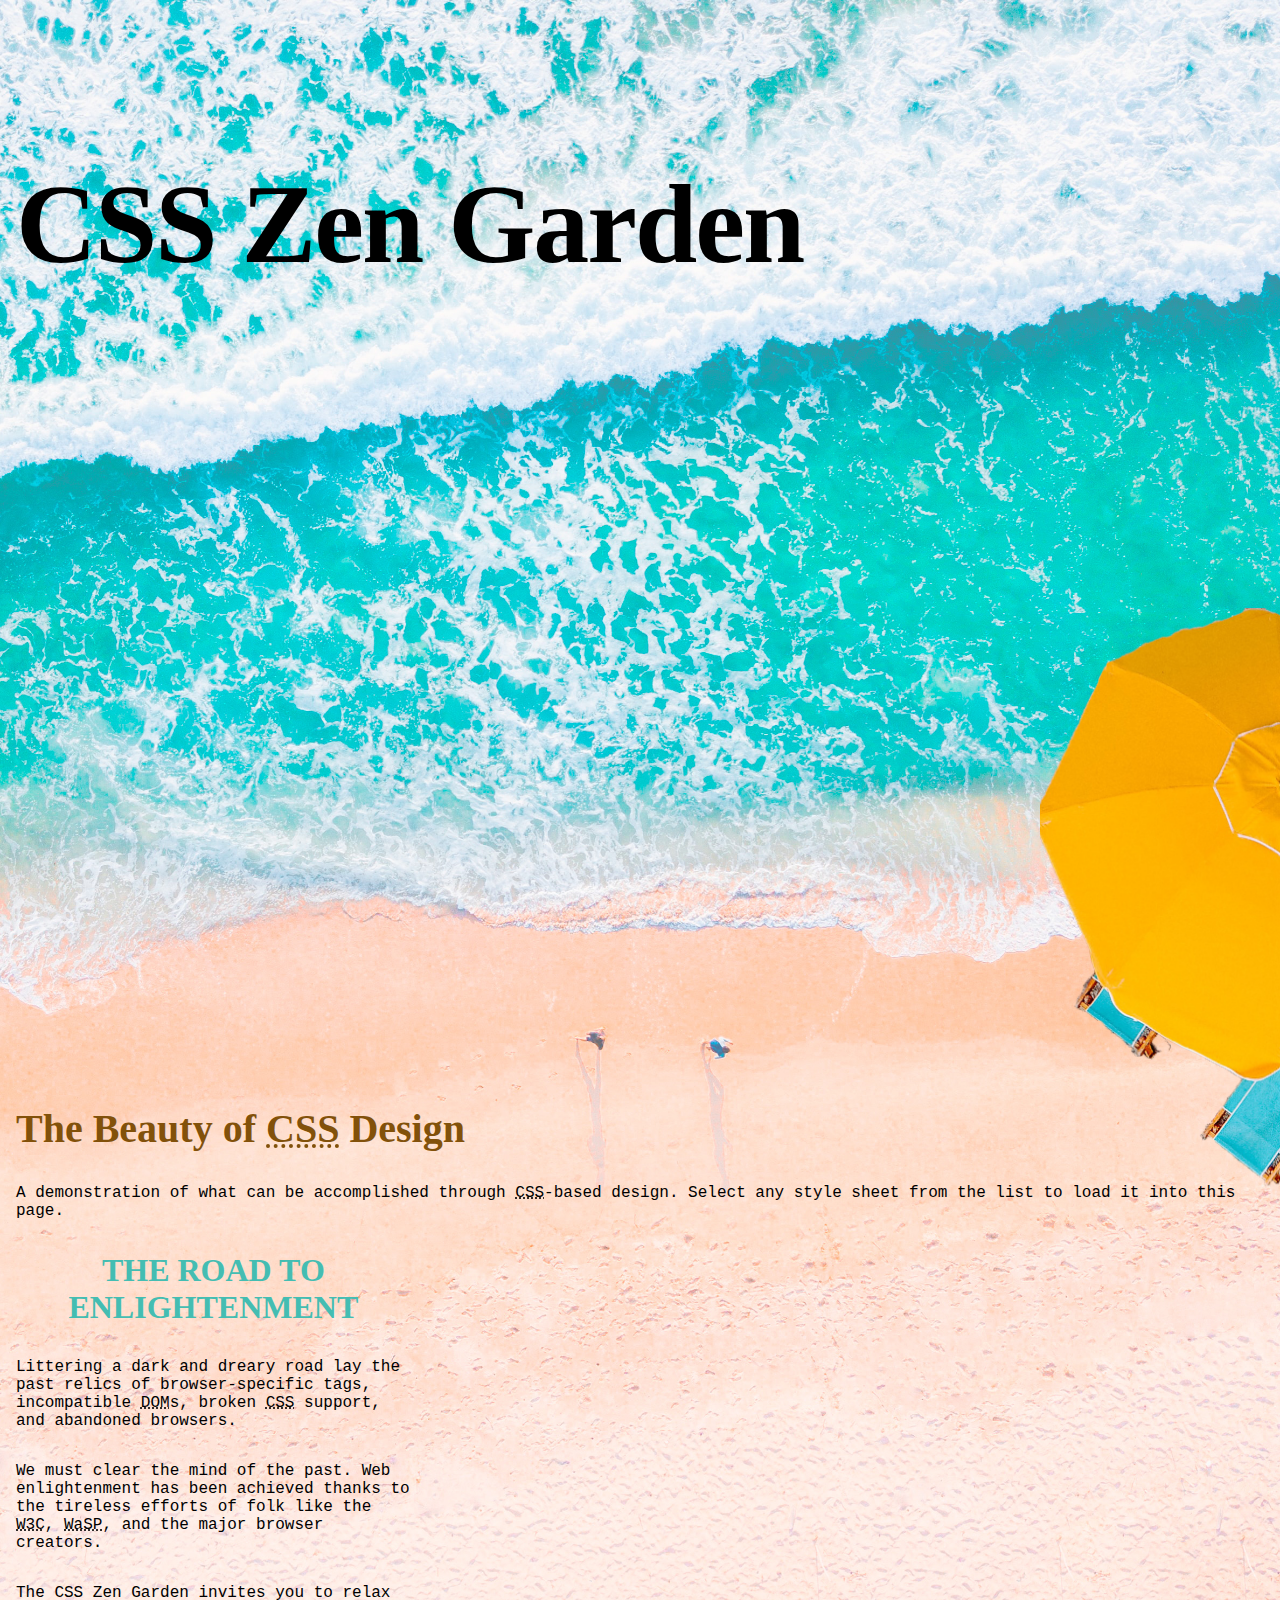
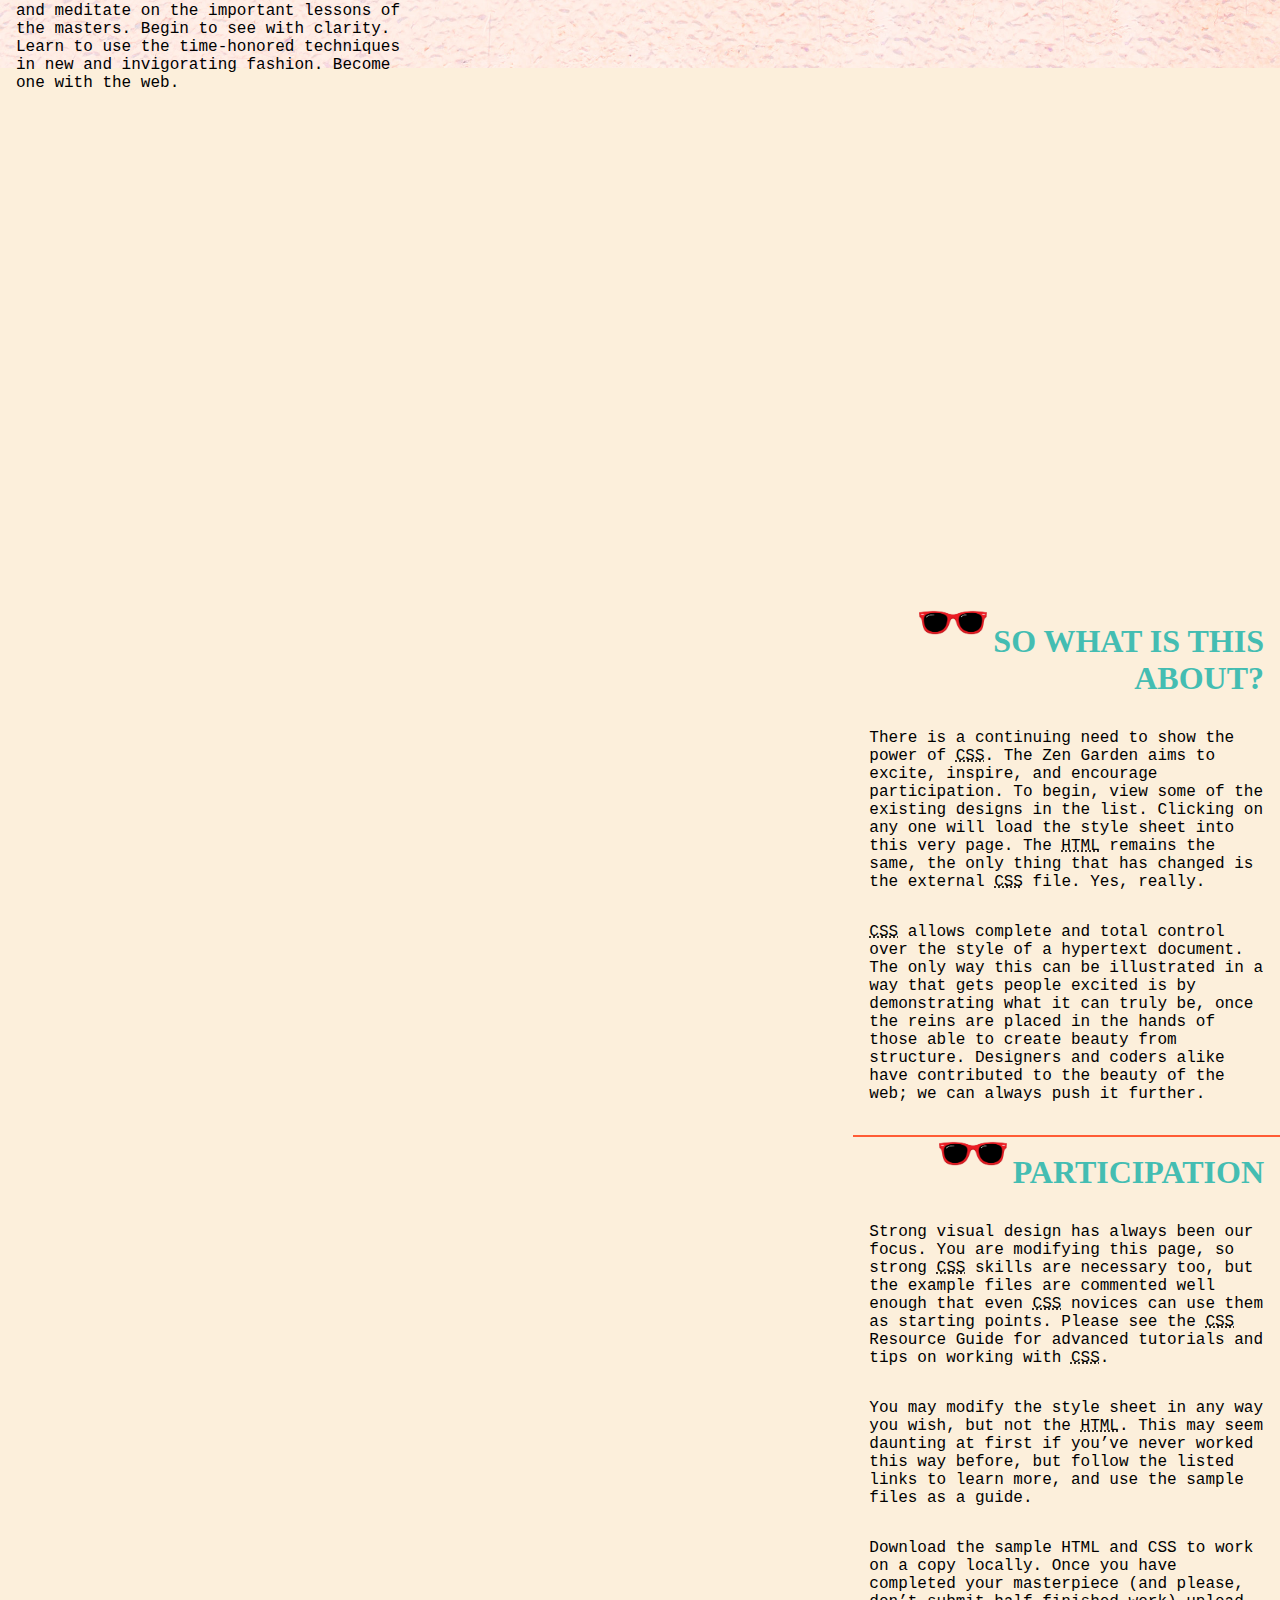
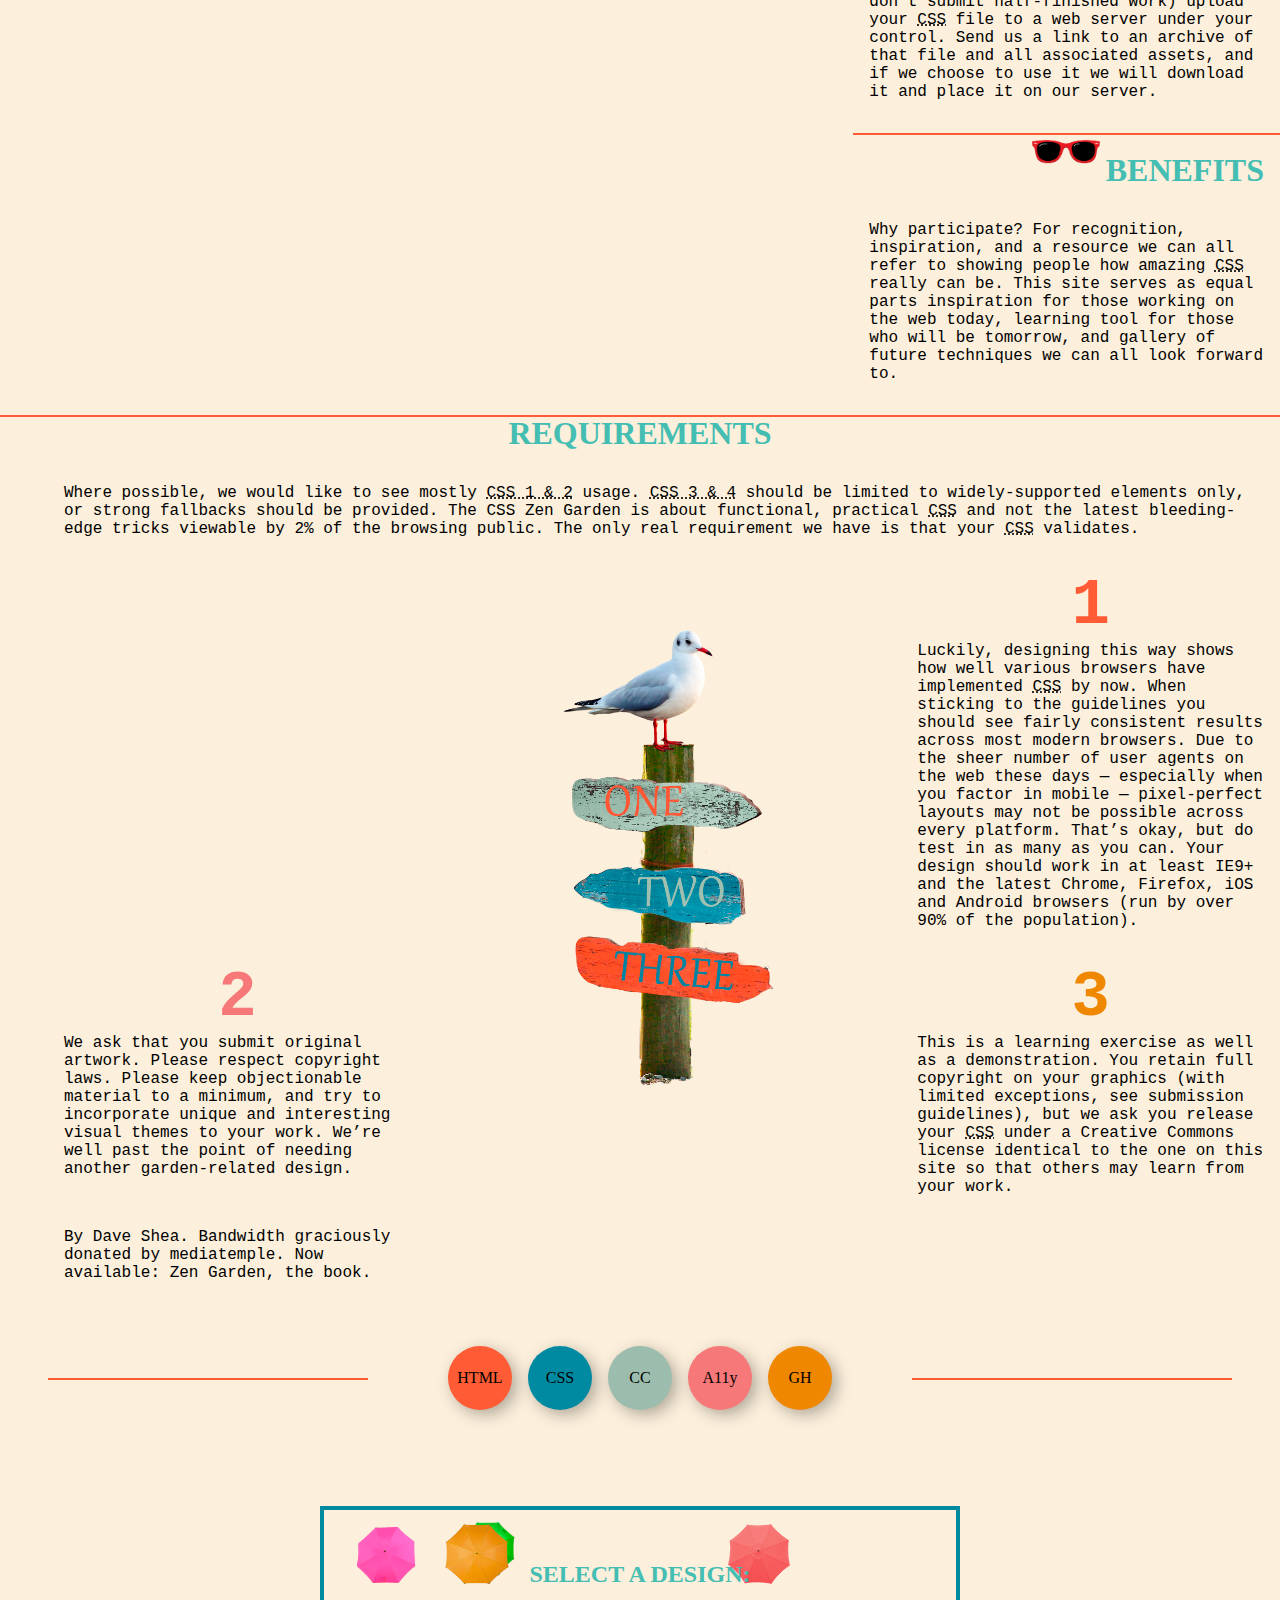
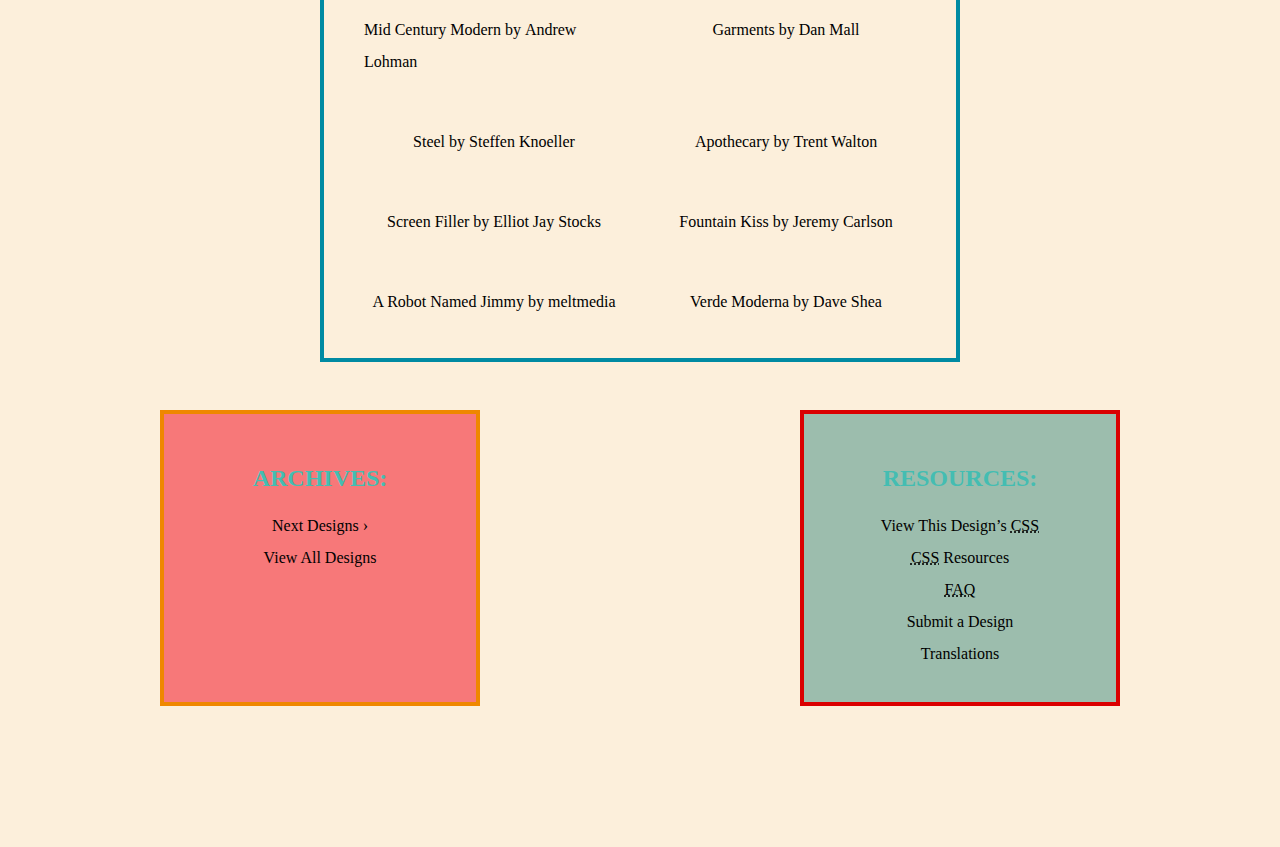
==== commit 34e3e522: "fixed index.html" ====
--- a/project/index.html
+++ b/project/index.html
@@ -15,7 +15,7 @@
 	<!--[if lt IE 9]>
 	<script src="script/html5shiv.js"></script>
 	<![endif]-->
-</head>/*
+</head>
 
 <!--
 
--- a/project/style.css
+++ b/project/style.css
@@ -13,6 +13,7 @@
 * {
   margin: 0 auto;
   padding: 0;
+  box-sizing: border-box;
 }
 
 html {
@@ -24,6 +25,10 @@
   background-size: contain;
 }
 
+h1, h2, h3, h4, h5, p {
+  padding: 1rem;
+}
+
 body {
   width: 100%;
   content: " ";
@@ -31,9 +36,6 @@
   background-size: contain;
   position: relative;
 }
-body .page-wrapper {
-  padding: 1rem;
-}
 
 img {
   max-width: 75%;
@@ -45,7 +47,7 @@
 h2 {
   font-family: Georgia, serif;
   color: #82510A;
-  font-size: 3em;
+  font-size: 2.5em;
   margin-bottom: 0;
 }
 
@@ -54,7 +56,6 @@
   text-transform: uppercase;
   color: #44bdb2;
   font-size: 2em;
-  padding: 0.5em 0 0 0;
   text-align: right;
   margin-bottom: 0;
 }
@@ -78,7 +79,6 @@
 
 p {
   font-family: "proxima nova", monospace;
-  padding: 0.5em 0;
   margin: 0;
   color: black;
 }
@@ -92,7 +92,6 @@
 }
 
 a {
-  border-bottom: 2px solid #008AA2;
   color: black;
   text-decoration: none;
 }
@@ -132,9 +131,8 @@
 /* Footer CSS/Git/etc. */
 footer {
   display: flex;
-  justify-content: space-between;
-  margin-top: 4rem;
-  margin-bottom: 4rem;
+  padding-bottom: 3rem;
+  padding-top: 3rem;
 }
 @media (min-width: 800px) {
   footer {
@@ -225,7 +223,7 @@
 }
 
 /* NUMBERS BY REQUIREMENT PARAGRAPH */
-@media (max-width: 500px) {
+@media (max-width: 800px) {
   .requirements > p {
     margin-left: 3rem;
   }
@@ -257,6 +255,19 @@
 @media (min-width: 800px) {
   .requirements > p {
     margin-left: 3rem;
+  }
+  .requirements > p:nth-of-type(1)::after {
+    background-image: url(sign_post.png);
+    display: block;
+    position: absolute;
+    left: 25%;
+    top: 200px;
+    background-repeat: no-repeat;
+    background-size: 100%;
+    width: 250px;
+    height: 500px;
+    content: "";
+    grid-column: 2/3;
   }
   .requirements > p:nth-of-type(2)::before {
     content: "1";
@@ -287,73 +298,47 @@
   }
 }
 
-@media (min-width: 800px) {
+@media (min-width: 1200px) {
   footer {
     position: relative;
   }
   footer::before {
     content: "";
     position: absolute;
-    width: 30rem;
+    width: 20rem;
     height: 2px;
     display: block;
     clear: both;
-    left: -35rem;
+    left: -25rem;
     top: 50%;
     background-color: #FF5C35;
   }
   footer::after {
     content: "";
     position: absolute;
-    width: 30rem;
+    width: 20rem;
     height: 2px;
     display: block;
     clear: both;
-    right: -35rem;
+    right: -25rem;
     top: 50%;
     background-color: #FF5C35;
   }
 }
 
-/************ design-selection box **********/
+.design-selection {
+  padding: 2rem;
+  line-height: 2rem;
+  text-align: center;
+  border: 4px solid #008AA2;
+  background-color: none;
+  margin-top: 3rem;
+  margin: bottom 1px;
+  width: 50%;
+}
 .design-selection h3 {
-  font-size: large;
-  text-align: center;
-  display: block;
-}
-
-.design-selection {
-  text-align: center;
-  border: 4px solid #008AA2;
-  margin-top: 3px;
-  margin: bottom 2px;
-}
-
-/* @media (min-width: 400px){ */
-.zen-resources h3 {
-  font-size: large;
-  text-align: center;
-}
-
-.zen-resources {
-  text-align: center;
-  border: 4px solid #DA0000;
-  background-color: #EF8700;
-  margin-top: 3px;
-  margin-bottom: 1px;
-}
-
-.design-archives h3 {
-  font-size: large;
-  text-align: center;
-}
-
-.design-archives {
-  text-align: center;
-  border: 4px solid #EF8700;
-  background-color: #F77879;
-  margin-top: 3px;
-  margin: bottom 1px;
+  text-align: center;
+  font-size: 1.5rem;
 }
 
 .design-selection nav li {
@@ -446,6 +431,36 @@
     top: 0;
   }
 }
+.zen-resources {
+  padding: 2rem;
+  line-height: 2rem;
+  text-align: center;
+  border: 4px solid #DA0000;
+  background-color: #9CBDAD;
+  margin-top: 3rem;
+  margin: bottom 1px;
+  width: 50%;
+}
+.zen-resources h3 {
+  text-align: center;
+  font-size: 1.5rem;
+}
+
+.design-archives {
+  padding: 2rem;
+  line-height: 2rem;
+  text-align: center;
+  border: 4px solid #EF8700;
+  background-color: #F77879;
+  margin-top: 3rem;
+  margin: bottom 1px;
+  width: 50%;
+}
+.design-archives h3 {
+  text-align: center;
+  font-size: 1.5rem;
+}
+
 @media (min-width: 800px) {
   .preamble {
     display: grid;
@@ -456,7 +471,7 @@
   }
 }
 
-@media (min-width: 800px) {
+@media (min-width: 1200px) {
   .main {
     display: grid;
     grid-template-columns: repeat(3, 1fr);
@@ -464,6 +479,8 @@
   .main .participation, .main .explanation, .main .benefits {
     grid-column: 3/4;
   }
+}
+@media (min-width: 800px) {
   .main .requirements {
     grid-column: 1/4;
     display: grid;
@@ -487,8 +504,15 @@
 }
 
 .design-selection nav ul {
-  display: grid;
-  grid-template-columns: 1fr 1fr;
+  text-align: left;
+}
+@media (min-width: 800px) {
+  .design-selection nav ul {
+    display: grid;
+    grid-template-columns: 1fr 1fr;
+    grid-gap: 10px;
+    text-align: center;
+  }
 }
 
 @media (min-width: 800px) {
@@ -504,13 +528,16 @@
     grid-column: 1/3;
   }
 }
+.intro {
+  overflow: hidden;
+  position: relative;
+}
+
 h2::before {
   content: "";
   background-image: url(yellow_umbrella_with_chairs.png);
   background-repeat: no-repeat;
-  background-size: 2583px 2334px;
   width: 100%;
-  height: 2334px;
   position: absolute;
   right: -4rem;
   top: 10rem;
@@ -529,33 +556,39 @@
     top: 25rem;
   }
 }
-
-@media (min-width: 800px) {
+@media (max-width: 500px) {
+  h2::before {
+    background-size: 11rem 15rem;
+    width: 11rem;
+    height: 15rem;
+    right: -3rem;
+    top: 5rem;
+  }
+}
+
+@media (min-width: 1200px) {
   .main {
-    padding-top: 50rem;
+    padding-top: 30rem;
+    overflow-x: hidden;
   }
   .main::before {
     content: "";
+    overflow-x: hidden;
     background-image: url(boardwalk.png);
     background-repeat: no-repeat;
-    background-size: 2583px 2334px;
-    overflow: hidden;
-    width: 100%;
-    height: 2334px;
+    background-size: 100%;
+    width: 1200px;
+    height: 1200px;
     position: absolute;
     left: 0rem;
-    top: -60rem;
+    top: 0rem;
     z-index: 10;
-    -webkit-transform: rotate(15deg);
-    -moz-transform: rotate(15deg);
-    -ms-transform: rotate(15deg);
-    -o-transform: rotate(15deg);
-    transform: rotate(15deg);
-  }
-}
-
-.intro {
-  /* .00 */
+    -webkit-transform: rotate(-15deg);
+    -moz-transform: rotate(-15deg);
+    -ms-transform: rotate(-15deg);
+    -o-transform: rotate(-15deg);
+    transform: rotate(-15deg);
+  }
 }
 
 /*# sourceMappingURL=style.css.map */
